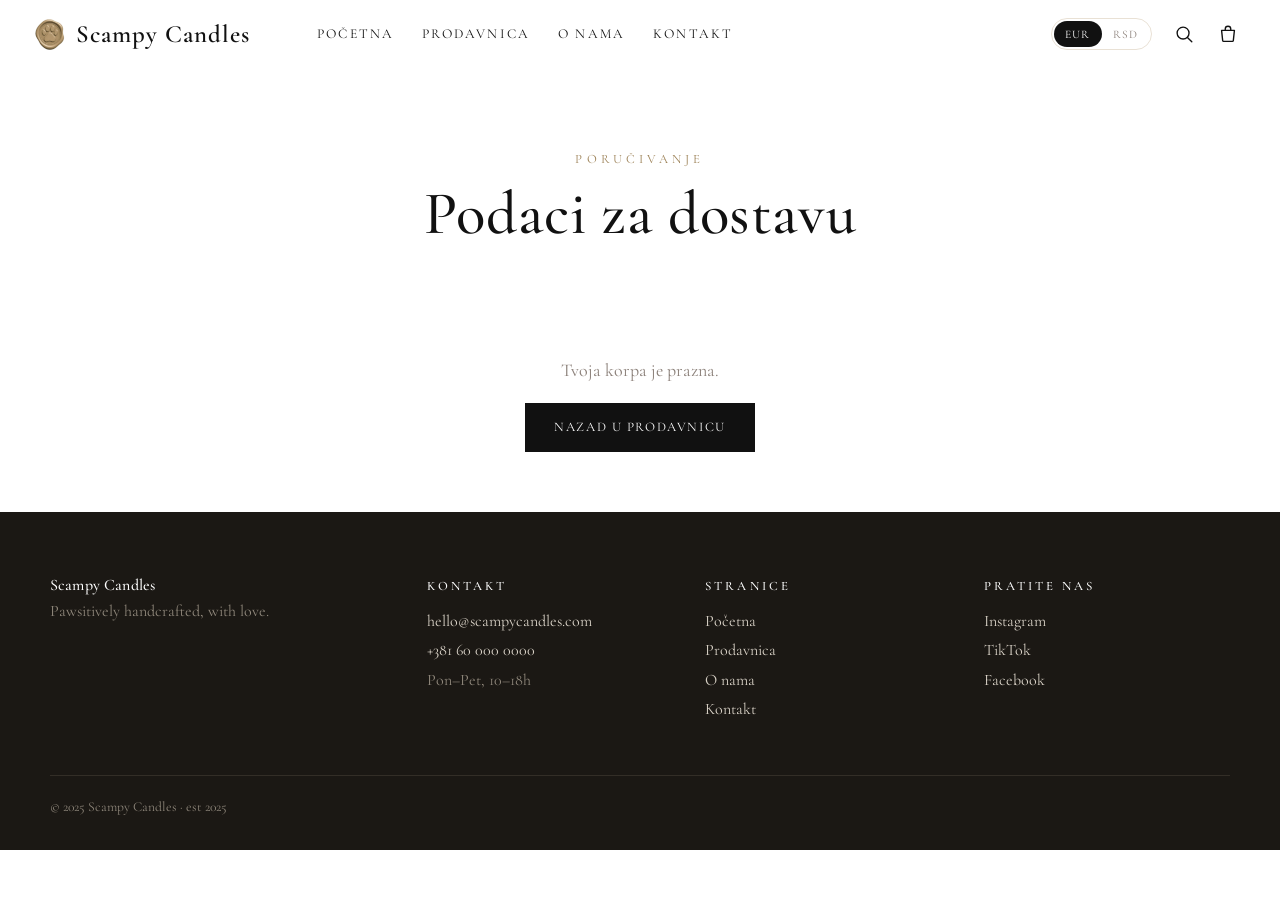
==== checkout.html @ 0db14bbe "fix: make the final price on checkout prominent ai-assisted: yes ai-tool: codex ai-scope: implementa" ====
<!doctype html>
<html lang="sr">
<head>
  <meta charset="utf-8">
  <meta name="viewport" content="width=device-width, initial-scale=1">
  <link rel="icon" href="assets/seal.png">
  <title>Plaćanje · Scampy Candles</title>
  <meta name="robots" content="noindex">
  <link rel="preconnect" href="https://fonts.googleapis.com">
  <link rel="preconnect" href="https://fonts.gstatic.com" crossorigin>
  <link href="https://fonts.googleapis.com/css2?family=Cormorant+Garamond:ital,wght@0,400;0,500;0,600;1,400&display=swap" rel="stylesheet">
  <link rel="stylesheet" href="style.css">
</head>
<body data-page="checkout">
  <header class="header" id="site-header"></header>

  <main>
    <section class="page-head">
      <p class="eyebrow">Poručivanje</p>
      <h1 class="page-head__title">Podaci za dostavu</h1>
    </section>

    <section class="notfound" id="checkout-empty" hidden>
      <p>Tvoja korpa je prazna.</p>
      <a class="btn btn--solid" href="prodavnica.html">Nazad u prodavnicu</a>
    </section>

    <section class="checkout" id="checkout-wrap">
      <form class="form" id="checkout-form" novalidate>
        <fieldset>
          <legend>Kontakt</legend>
          <div class="row">
            <div class="field"><label for="f-first">Ime</label><input id="f-first" name="firstName" required autocomplete="given-name"></div>
            <div class="field"><label for="f-last">Prezime</label><input id="f-last" name="lastName" required autocomplete="family-name"></div>
          </div>
          <div class="row">
            <div class="field"><label for="f-email">Email</label><input id="f-email" name="email" type="email" required autocomplete="email"></div>
            <div class="field"><label for="f-phone">Telefon</label><input id="f-phone" name="phone" type="tel" required pattern="[0-9 +\(\)\/\-]{6,}" title="Unesi broj telefona, npr. 060 123 4567" autocomplete="tel"></div>
          </div>
        </fieldset>

        <fieldset>
          <legend>Adresa dostave</legend>
          <div class="field"><label for="f-address">Ulica i broj</label><input id="f-address" name="address" required autocomplete="street-address"></div>
          <div class="row">
            <div class="field"><label for="f-zip">Poštanski broj</label><input id="f-zip" name="zip" required inputmode="numeric" pattern="[0-9]{5}" title="Poštanski broj ima 5 cifara" autocomplete="postal-code"></div>
            <div class="field"><label for="f-city">Grad</label><input id="f-city" name="city" required autocomplete="address-level2"></div>
          </div>
          <p class="muted hint">Za sada dostavljamo samo na teritoriji Srbije.</p>
          <div class="field"><label for="f-note">Napomena (nije obavezno)</label><textarea id="f-note" name="note" rows="3"></textarea></div>
        </fieldset>

        <fieldset>
          <legend>Način plaćanja</legend>
          <label class="pay">
            <input type="radio" name="payment" value="pouzecem" checked>
            <span>
              <strong>Plaćanje pouzećem</strong>
              <small>Plaćaš kuriru gotovinom prilikom preuzimanja paketa.</small>
            </span>
          </label>
        </fieldset>

        <button class="btn btn--solid btn--block btn--lg" type="submit">Potvrdi porudžbinu</button>
        <p class="muted hint center">Klikom na dugme potvrđuješ porudžbinu. Ništa ne plaćaš unapred.</p>
      </form>

      <aside class="summary" aria-label="Pregled porudžbine">
        <h2>Tvoja porudžbina</h2>
        <div id="sum-items"></div>
        <dl class="totals">
          <div class="totals__grand"><dt>Ukupno</dt><dd id="sum-sub"></dd></div>
        </dl>
        <p class="muted hint">Plaćaš pri preuzimanju. <strong>Dostavu snosi kupac.</strong></p>
      </aside>
    </section>
  </main>

  <footer class="footer" id="site-footer"></footer>
  <script src="site.js"></script>
  <script src="pages.js"></script>
</body>
</html>
---- style.css ----
:root {
  --bg: #ffffff;
  --ink: #111111;
  --muted: #8a7f78;
  --gold: #c2a67b;
  --ease: cubic-bezier(.22, .61, .36, 1);
}

* { box-sizing: border-box; margin: 0; padding: 0; }

html { height: 100%; }
body { min-height: 100%; }

body {
  background: var(--bg);
  color: var(--ink);
  font-family: "Cormorant Garamond", Georgia, serif;
}

body.is-loading { overflow: hidden; }

/* ---------- Loader ---------- */

#loader {
  position: fixed;
  inset: 0;
  z-index: 100;
  display: flex;
  flex-direction: column;
  align-items: center;
  justify-content: center;
  background: var(--bg);
  transition: opacity .9s var(--ease), visibility .9s;
}

#loader.is-done {
  opacity: 0;
  visibility: hidden;
}

.loader__inner {
  display: flex;
  flex-direction: column;
  align-items: center;
  padding: 0 24px;
  text-align: center;
}

.loader__seal {
  width: clamp(110px, 22vw, 190px);
  height: auto;
  opacity: 0;
  transform: scale(.7) rotate(-8deg);
  animation:
    seal-in 1.2s var(--ease) .1s forwards,
    seal-breathe 2.6s ease-in-out 1.3s infinite;
  filter: drop-shadow(0 10px 18px rgba(150, 120, 70, .25));
}

.loader__title {
  margin-top: clamp(20px, 5vh, 48px);
  font-family: var(--display);
  font-weight: 400;
  font-size: clamp(2.6rem, 9vw, 5.5rem);
  line-height: 1.15;
  letter-spacing: .02em;
}

.word { display: inline-block; white-space: nowrap; }
.word + .word { margin-left: .3em; }

.word .ch {
  display: inline-block;
  opacity: 0;
  transform: translateY(14px);
  filter: blur(6px);
  animation: char-in .8s var(--ease) forwards;
}

.loader__tagline {
  margin-top: 14px;
  font-size: clamp(.7rem, 2.2vw, 1rem);
  letter-spacing: .38em;
  color: var(--muted);
  opacity: 0;
  animation: fade-up 1s var(--ease) 1.8s forwards;
}

.loader__bar {
  margin-top: clamp(28px, 6vh, 56px);
  width: clamp(120px, 28vw, 220px);
  height: 1px;
  background: rgba(194, 166, 123, .3);
  overflow: hidden;
  opacity: 0;
  animation: fade-up 1s var(--ease) 2.1s forwards;
}

.loader__bar span {
  display: block;
  height: 100%;
  width: 100%;
  background: var(--gold);
  transform: scaleX(0);
  transform-origin: left;
  transition: transform .5s var(--ease);
}

.loader__est {
  position: absolute;
  bottom: clamp(24px, 6vh, 56px);
  font-style: italic;
  font-size: 1.1rem;
  letter-spacing: .08em;
  opacity: 0;
  animation: fade-up 1s var(--ease) 2.3s forwards;
}

/* ---------- Base ---------- */

:root {
  --cream: #faf6f0;
  --line: #e9e1d5;
  --gold-deep: #9c8156;
  --display: "Cormorant Garamond", Georgia, serif;
  --maxw: 1180px;
  --header-h: 68px;
}

html { scroll-behavior: smooth; scroll-padding-top: calc(var(--header-h) + 8px); }
body { font-size: 1.125rem; line-height: 1.6; -webkit-font-smoothing: antialiased; }
body.no-scroll { overflow: hidden; }
a { color: inherit; text-decoration: none; }
img { display: block; max-width: 100%; }
button { font: inherit; color: inherit; cursor: pointer; background: none; border: 0; }
.muted { color: var(--muted); }

.eyebrow {
  font-size: .8rem;
  letter-spacing: .32em;
  text-transform: uppercase;
  color: var(--gold-deep);
  margin-bottom: 12px;
}

.btn {
  display: inline-flex;
  align-items: center;
  justify-content: center;
  padding: 13px 28px;
  border: 1px solid var(--ink);
  letter-spacing: .12em;
  text-transform: uppercase;
  font-size: .82rem;
  transition: background .25s, color .25s, border-color .25s;
}
.btn--solid { background: var(--ink); color: #fff; }
.btn--solid:hover { background: var(--gold-deep); border-color: var(--gold-deep); }
.btn--ghost:hover { background: var(--ink); color: #fff; }
.btn--small { padding: 8px 16px; font-size: .72rem; }
.btn--small:hover { background: var(--ink); color: #fff; }
.btn--block { width: 100%; }
.btn:disabled { opacity: .4; cursor: not-allowed; }

.icon-btn {
  position: relative;
  display: grid;
  place-items: center;
  width: 40px;
  height: 40px;
  border-radius: 50%;
  transition: background .2s;
}
.icon-btn:hover { background: var(--cream); }

:focus-visible { outline: 2px solid var(--gold-deep); outline-offset: 2px; }

/* ---------- Header ---------- */

.header {
  position: sticky;
  top: 0;
  z-index: 50;
  background: rgba(255, 255, 255, .88);
  backdrop-filter: saturate(1.4) blur(12px);
  -webkit-backdrop-filter: saturate(1.4) blur(12px);
  border-bottom: 1px solid transparent;
  transition: border-color .25s, box-shadow .25s;
}
.header.is-scrolled { border-color: var(--line); box-shadow: 0 4px 20px rgba(60, 40, 10, .05); }

.header__bar {
  height: var(--header-h);
  padding: 0 clamp(16px, 2.5vw, 32px);
  display: grid;
  grid-template-columns: auto 1fr auto;
  align-items: center;
  gap: 16px;
}

.brand { display: flex; align-items: center; gap: 10px; grid-column: 1; grid-row: 1; }
.brand span { font-family: var(--display); font-size: 1.55rem; font-weight: 600; letter-spacing: .04em; line-height: 1; white-space: nowrap; }

.nav { grid-column: 2; grid-row: 1; display: flex; gap: 28px; margin-left: clamp(20px, 4vw, 56px); }
.nav a {
  position: relative;
  font-size: .85rem;
  letter-spacing: .16em;
  text-transform: uppercase;
  padding: 6px 0;
}
.nav a::after {
  content: "";
  position: absolute; left: 0; right: 100%; bottom: 0;
  height: 1px; background: var(--gold-deep);
  transition: right .3s var(--ease);
}
.nav a:hover::after, .nav a.is-active::after { right: 0; }

.header__actions { grid-column: 3; grid-row: 1; justify-self: end; display: flex; align-items: center; gap: 4px; }

.currency {
  display: inline-flex;
  border: 1px solid var(--line);
  border-radius: 999px;
  padding: 2px;
  margin-right: 8px;
}
.currency button {
  padding: 4px 11px;
  border-radius: 999px;
  font-size: .72rem;
  letter-spacing: .1em;
  color: var(--muted);
  transition: background .2s, color .2s;
}
.currency button.is-active { background: var(--ink); color: #fff; }

.cart-count {
  position: absolute;
  top: 2px; right: 0;
  min-width: 18px; height: 18px;
  padding: 0 5px;
  border-radius: 9px;
  background: var(--gold-deep);
  color: #fff;
  font-size: .7rem;
  line-height: 18px;
  text-align: center;
}
.cart-btn.bump { animation: bump .4s var(--ease); }
@keyframes bump { 40% { transform: scale(1.18); } }

.menu-btn { display: none; }

.search { border-top: 1px solid var(--line); background: #fff; }
.search[hidden] { display: none; }
.search input {
  display: block;
  width: 100%;
  max-width: var(--maxw);
  margin: 0 auto;
  padding: 16px 24px;
  border: 0;
  outline: 0;
  font: inherit;
  font-style: italic;
  background: transparent;
}

/* ---------- Hero ---------- */

.hero {
  max-width: var(--maxw);
  margin: 0 auto;
  padding: clamp(48px, 9vw, 110px) 24px clamp(48px, 8vw, 90px);
  display: grid;
  grid-template-columns: 1.1fr .9fr;
  align-items: center;
  gap: 40px;
}
.hero__title {
  font-family: var(--display);
  font-weight: 400;
  font-size: clamp(3.2rem, 8.5vw, 6.8rem);
  line-height: 1.02;
  margin-bottom: 22px;
}
.hero__title em { font-style: italic; color: var(--gold-deep); }
.hero__lead { max-width: 30em; color: #4b443d; margin-bottom: 32px; }
.hero__cta { display: flex; flex-wrap: wrap; gap: 14px; }

.hero__art { position: relative; display: grid; place-items: center; aspect-ratio: 1; }
.hero__glow {
  position: absolute; inset: 6%;
  border-radius: 50%;
  background: radial-gradient(circle at 50% 45%, #f6ead3 0%, #faf6f0 55%, transparent 72%);
}
.hero__seal {
  position: relative;
  width: 58%;
  filter: drop-shadow(0 22px 30px rgba(150, 120, 70, .28));
  animation: float 6s ease-in-out infinite;
}
.hero__est {
  position: absolute; bottom: 8%;
  font-style: italic; letter-spacing: .1em; color: var(--muted);
}
@keyframes float { 50% { transform: translateY(-10px) rotate(2deg); } }

/* ---------- Features ---------- */

.features {
  background: var(--cream);
  border-block: 1px solid var(--line);
  display: grid;
  grid-template-columns: repeat(4, 1fr);
  max-width: none;
}
.features > div {
  padding: 28px 20px;
  text-align: center;
  display: flex; flex-direction: column; gap: 2px;
}
.features strong { font-weight: 600; letter-spacing: .06em; }
.features span { color: var(--muted); font-size: .98rem; }

/* ---------- Sections ---------- */

.section { max-width: var(--maxw); margin: 0 auto; padding: clamp(56px, 8vw, 100px) 24px; }
.section--tint { max-width: none; background: var(--cream); }
.section--tint > * { max-width: var(--maxw); margin-inline: auto; }
.section__head { text-align: center; margin-bottom: 32px; }
.section__title {
  font-family: var(--display);
  font-weight: 400;
  font-size: clamp(2.3rem, 5vw, 3.4rem);
  line-height: 1.15;
}

/* ---------- Shop ---------- */

.filters { display: flex; flex-wrap: wrap; justify-content: center; gap: 10px; margin-bottom: 36px; }
.chip {
  padding: 7px 18px;
  border: 1px solid var(--line);
  border-radius: 999px;
  font-size: .85rem;
  letter-spacing: .08em;
  transition: all .2s;
}
.chip:hover { border-color: var(--gold-deep); }
.chip.is-active { background: var(--ink); border-color: var(--ink); color: #fff; }

.grid { display: grid; grid-template-columns: repeat(3, 1fr); gap: 28px; }
.empty { text-align: center; color: var(--muted); font-style: italic; }

.card { display: flex; flex-direction: column; }
.card__media {
  position: relative;
  aspect-ratio: 1;
  display: grid; place-items: center;
  background: color-mix(in srgb, var(--tone) 28%, #fff);
  overflow: hidden;
}
.card__media svg { width: 56%; transition: transform .5s var(--ease); }
.card:hover .card__media svg { transform: scale(1.07) translateY(-4px); }
.card__tag {
  position: absolute; top: 14px; left: 14px;
  background: #fff; padding: 3px 12px;
  font-size: .68rem; letter-spacing: .16em; text-transform: uppercase;
}
.card__body { padding: 16px 2px 0; }
.card__family { font-size: .78rem; letter-spacing: .14em; text-transform: uppercase; color: var(--muted); }
.card__name { font-size: 1.35rem; font-weight: 500; line-height: 1.25; margin: 2px 0 10px; }
.card__row { display: flex; align-items: center; justify-content: space-between; gap: 12px; }
.card__price { font-size: 1.15rem; font-weight: 600; }

/* ---------- Story ---------- */

.story {
  max-width: var(--maxw);
  margin: 0 auto;
  padding: clamp(56px, 8vw, 100px) 24px;
  display: grid;
  grid-template-columns: .9fr 1.1fr;
  gap: clamp(32px, 6vw, 80px);
  align-items: center;
}
.story__art {
  aspect-ratio: 1;
  display: grid; place-items: center;
  background: linear-gradient(145deg, #f3e7d0, #e7d3ad);
  border-radius: 50% 50% 8px 8px / 38% 38% 8px 8px;
}
.paw { width: 42%; color: rgba(255, 255, 255, .85); }
.story__text p { margin-top: 16px; color: #4b443d; }
.stats { display: flex; gap: 36px; list-style: none; margin-top: 32px; }
.stats strong { display: block; font-size: 2rem; font-weight: 500; line-height: 1.1; color: var(--gold-deep); }
.stats span { font-size: .85rem; letter-spacing: .1em; text-transform: uppercase; color: var(--muted); }

/* ---------- Quotes ---------- */

.quotes { display: grid; grid-template-columns: repeat(3, 1fr); gap: 28px; }
.quotes blockquote { background: #fff; border: 1px solid var(--line); padding: 28px; }
.quotes p { font-size: 1.2rem; font-style: italic; line-height: 1.5; }
.quotes cite { display: block; margin-top: 16px; font-style: normal; font-size: .8rem; letter-spacing: .14em; text-transform: uppercase; color: var(--gold-deep); }

/* ---------- Newsletter ---------- */

.newsletter { text-align: center; padding: clamp(56px, 8vw, 100px) 24px; }
.newsletter p { color: var(--muted); margin-top: 6px; }
.newsletter__form { display: flex; justify-content: center; gap: 10px; margin-top: 26px; flex-wrap: wrap; }
.newsletter__form input {
  width: min(360px, 100%);
  padding: 13px 18px;
  border: 1px solid var(--line);
  font: inherit;
  outline: 0;
}
.newsletter__form input:focus { border-color: var(--gold-deep); }
.newsletter__form[hidden], .newsletter__ok[hidden] { display: none; }
.newsletter__ok { color: var(--gold-deep) !important; font-size: 1.2rem; margin-top: 24px; }

/* ---------- Footer ---------- */

.footer { background: #1b1814; color: #d9d2c7; padding: 64px 24px 28px; }
.footer__grid { max-width: var(--maxw); margin: 0 auto; display: grid; grid-template-columns: 1.4fr 1fr 1fr 1fr; gap: 32px; }
.footer__brand { font-family: var(--display); font-size: 2.2rem; color: #fff; line-height: 1.2; }
.footer h3 { font-weight: 500; font-size: .8rem; letter-spacing: .24em; text-transform: uppercase; color: #fff; margin-bottom: 12px; }
.footer p { margin-bottom: 4px; font-size: 1rem; }
.footer a:hover { color: #fff; text-decoration: underline; }
.footer .muted { color: #8f877b; }
.footer__copy { max-width: var(--maxw); margin: 48px auto 0; padding-top: 20px; border-top: 1px solid #332e27; font-size: .85rem !important; color: #8f877b; }

/* ---------- Cart drawer ---------- */

.overlay {
  position: fixed; inset: 0; z-index: 60;
  background: rgba(20, 15, 8, .4);
  opacity: 0; transition: opacity .3s;
}
.overlay.is-on { opacity: 1; }
.overlay[hidden] { display: none; }

.drawer {
  position: fixed; top: 0; right: 0; bottom: 0; z-index: 70;
  width: min(420px, 100%);
  background: #fff;
  display: flex; flex-direction: column;
  transform: translateX(100%);
  visibility: hidden;
  transition: transform .35s var(--ease), visibility .35s;
}
.drawer.is-open { transform: none; visibility: visible; }
.drawer__head { display: flex; align-items: center; justify-content: space-between; padding: 18px 20px 18px 24px; border-bottom: 1px solid var(--line); }
.drawer__head h2 { font-family: var(--display); font-weight: 400; font-size: 2rem; }
.drawer__items { flex: 1; overflow-y: auto; padding: 8px 24px; }
.drawer__empty { text-align: center; color: var(--muted); margin-top: 80px; }
.drawer__foot { padding: 20px 24px 24px; border-top: 1px solid var(--line); }
.drawer__total { display: flex; justify-content: space-between; font-size: 1.2rem; margin-bottom: 14px; }
.drawer__note { text-align: center; font-size: .82rem; margin-top: 10px; }

.line { display: grid; grid-template-columns: 64px 1fr auto; gap: 14px; padding: 16px 0; border-bottom: 1px solid var(--line); }
.line__thumb { width: 64px; height: 64px; display: grid; place-items: center; background: color-mix(in srgb, var(--tone) 28%, #fff); }
.line__thumb svg { width: 70%; }
.line__info { display: flex; flex-direction: column; line-height: 1.3; }
.line__info .muted { font-size: .9rem; }
.line__sum { font-weight: 600; }
.qty { display: inline-flex; align-items: center; gap: 4px; margin-top: 8px; width: max-content; border: 1px solid var(--line); }
.qty button { width: 28px; height: 28px; font-size: 1.1rem; }
.qty button:hover { background: var(--cream); }
.qty span { min-width: 24px; text-align: center; font-size: .95rem; }

/* ---------- Toast ---------- */

.toast {
  position: fixed; left: 50%; bottom: 24px; z-index: 80;
  transform: translate(-50%, 20px);
  background: var(--ink); color: #fff;
  padding: 11px 22px; font-size: .95rem;
  opacity: 0; pointer-events: none;
  transition: opacity .25s, transform .25s;
}
.toast.is-on { opacity: 1; transform: translate(-50%, 0); }

/* ---------- Responsive ---------- */

@media (max-width: 960px) {
  .grid { grid-template-columns: repeat(2, 1fr); }
  .features { grid-template-columns: repeat(2, 1fr); }
  .quotes { grid-template-columns: 1fr; }
  .footer__grid { grid-template-columns: 1fr 1fr; }
}

@media (max-width: 820px) {
  .menu-btn { display: grid; grid-column: 4; grid-row: 1; margin-right: -8px; }
  .header__bar { grid-template-columns: auto 1fr auto auto; }
  .nav { margin-left: 0; }
  .nav {
    position: absolute; top: var(--header-h); left: 0; right: 0;
    flex-direction: column; gap: 0;
    background: #fff; border-bottom: 1px solid var(--line);
    padding: 8px 24px 16px;
    display: none;
  }
  .nav.is-open { display: flex; }
  .nav a { padding: 12px 0; }
  .nav a::after { display: none; }
  .hero { grid-template-columns: 1fr; text-align: center; }
  .hero__lead { margin-inline: auto; }
  .hero__cta { justify-content: center; }
  .hero__art { max-width: 340px; margin: 0 auto; order: -1; }
  .story { grid-template-columns: 1fr; }
  .story__art { max-width: 320px; margin: 0 auto; }
}

@media (max-width: 560px) {
  .brand span { display: none; }
  .header__bar { padding: 0 16px; }
  .currency { margin-right: 2px; }
  .grid { gap: 16px; }
  .card__row { flex-direction: column; align-items: flex-start; }
  .features { grid-template-columns: 1fr; }
  .stats { gap: 22px; }
}

@media (prefers-reduced-motion: reduce) {
  .hero__seal { animation: none; }
  html { scroll-behavior: auto; }
}

/* ---------- Keyframes ---------- */

@keyframes seal-in {
  to { opacity: 1; transform: scale(1) rotate(0); }
}

@keyframes seal-breathe {
  0%, 100% { transform: scale(1); }
  50%      { transform: scale(1.05); }
}

@keyframes char-in {
  to { opacity: 1; transform: none; filter: none; }
}

@keyframes fade-up {
  from { opacity: 0; transform: translateY(8px); }
  to   { opacity: 1; transform: none; }
}

@media (prefers-reduced-motion: reduce) {
  .loader__seal, .word .ch, .loader__tagline, .loader__bar, .loader__est {
    animation: none;
    opacity: 1;
    transform: none;
    filter: drop-shadow(0 10px 18px rgba(150, 120, 70, .25));
  }
  .word .ch { filter: none; }
}

/* ======================================================
   Multi-page additions
   ====================================================== */

#site-header { min-height: var(--header-h); }
html.seen #loader { display: none; }

.center { text-align: center; }
.link { color: var(--gold-deep); border-bottom: 1px solid currentColor; }
.link:hover { color: var(--ink); }
.section--flush { padding-top: 8px; }
.story--compact { padding-block: clamp(32px, 5vw, 64px); }
.section + .center, .grid + .center { margin-top: 36px; }
.result-count { font-size: .95rem; margin: -14px 0 24px; }
.card__media { color: inherit; }
.card__name a:hover { color: var(--gold-deep); }
.line__info a:hover { color: var(--gold-deep); }

.nav a.is-active::after { right: 0; }

.btn--lg { padding: 17px 28px; font-size: .9rem; }
a.btn.is-disabled { opacity: .4; pointer-events: none; }

/* page heading */
.page-head {
  max-width: 760px;
  margin: 0 auto;
  padding: clamp(40px, 7vw, 80px) 24px clamp(24px, 4vw, 40px);
  text-align: center;
}
.page-head__title {
  font-family: var(--display);
  font-weight: 400;
  font-size: clamp(2.8rem, 7vw, 4.6rem);
  line-height: 1.1;
  margin-bottom: 8px;
}
.page-head p + p { margin-top: 4px; }

.crumbs { max-width: var(--maxw); margin: 0 auto; padding: 22px 24px 0; font-size: .85rem; letter-spacing: .08em; color: var(--muted); }
.crumbs a:hover { color: var(--ink); }
.crumbs span { color: var(--ink); }

/* product page */
.pdp {
  max-width: var(--maxw);
  margin: 0 auto;
  padding: 28px 24px clamp(48px, 7vw, 90px);
  display: grid;
  grid-template-columns: 1fr 1fr;
  gap: clamp(28px, 6vw, 80px);
  align-items: start;
}
.pdp__media {
  position: relative;
  aspect-ratio: 1;
  display: grid; place-items: center;
  background: color-mix(in srgb, var(--tone) 28%, #fff);
}
.pdp__media svg { width: 54%; }
.pdp__name { font-family: var(--display); font-weight: 400; font-size: clamp(2.6rem, 5vw, 3.8rem); line-height: 1.1; }
.pdp__price { font-size: 1.6rem; font-weight: 600; margin: 6px 0 14px; }
.pdp__desc { color: #4b443d; margin-bottom: 22px; }
.notes { border-top: 1px solid var(--line); margin-bottom: 26px; }
.notes > div { display: flex; justify-content: space-between; gap: 16px; padding: 10px 0; border-bottom: 1px solid var(--line); }
.notes dt { color: var(--muted); font-size: .85rem; letter-spacing: .12em; text-transform: uppercase; align-self: center; }
.notes dd { text-align: right; }
.pdp__buy { display: flex; gap: 14px; flex-wrap: wrap; align-items: stretch; }
.qty--lg { margin-top: 0; }
.qty--lg button { width: 44px; height: 100%; min-height: 44px; font-size: 1.2rem; }
.qty--lg span { min-width: 36px; font-size: 1.05rem; }
.pdp__ship { margin-top: 16px; font-size: .95rem; }

.notfound { text-align: center; padding: 60px 24px; display: flex; flex-direction: column; align-items: center; gap: 18px; color: var(--muted); }
.notfound[hidden] { display: none; }

/* about */
.values { display: grid; grid-template-columns: repeat(3, 1fr); gap: 28px; }
.values h3 { font-size: 1.4rem; font-weight: 500; margin-bottom: 6px; }
.values p { color: #4b443d; }

/* forms */
.form { display: flex; flex-direction: column; gap: 18px; }
.form fieldset { border: 0; display: flex; flex-direction: column; gap: 16px; }
.form legend { font-family: var(--display); font-size: 2rem; margin-bottom: 8px; padding: 0; }
.row { display: grid; grid-template-columns: 1fr 1fr; gap: 16px; }
.field { display: flex; flex-direction: column; gap: 6px; }
.field label { font-size: .8rem; letter-spacing: .14em; text-transform: uppercase; color: var(--muted); }
.field input, .field textarea {
  width: 100%;
  padding: 13px 14px;
  border: 1px solid var(--line);
  background: #fff;
  font: inherit;
  outline: 0;
  border-radius: 0;
  transition: border-color .2s;
}
.field input:focus, .field textarea:focus { border-color: var(--gold-deep); }
.field input:user-invalid, .field textarea:user-invalid { border-color: #c0392b; }
.hint { font-size: .9rem; }

.pay {
  display: flex; gap: 14px; align-items: flex-start;
  padding: 16px 18px;
  border: 1px solid var(--gold-deep);
  background: var(--cream);
  cursor: pointer;
}
.pay input { margin-top: 6px; accent-color: var(--gold-deep); }
.pay strong { display: block; font-weight: 600; }
.pay small { color: var(--muted); font-size: .95rem; }

/* contact */
.contact {
  max-width: 980px; margin: 0 auto;
  padding: 16px 24px clamp(56px, 8vw, 100px);
  display: grid; grid-template-columns: .8fr 1.2fr; gap: clamp(28px, 6vw, 72px);
}
.contact__info h2 { font-family: var(--display); font-weight: 400; font-size: 2.2rem; margin-bottom: 12px; }
.contact__info p { margin-bottom: 14px; }
.contact__info a { color: var(--gold-deep); }
.contact__info a:hover { text-decoration: underline; }

/* checkout */
.checkout {
  max-width: 1040px; margin: 0 auto;
  padding: 8px 24px clamp(56px, 8vw, 100px);
  display: grid; grid-template-columns: 1.2fr .8fr; gap: clamp(28px, 5vw, 64px);
  align-items: start;
}
.checkout[hidden] { display: none; }
.summary { background: var(--cream); border: 1px solid var(--line); padding: 24px; }
.checkout .summary { position: sticky; top: calc(var(--header-h) + 20px); }
.summary h2 { font-family: var(--display); font-weight: 400; font-size: 2rem; margin-bottom: 8px; }
.sum-line { display: grid; grid-template-columns: 56px 1fr auto; gap: 14px; align-items: center; padding: 12px 0; border-bottom: 1px solid var(--line); line-height: 1.3; }
.sum-line--plain { grid-template-columns: 1fr auto; }
.sum-line .line__thumb { position: relative; width: 56px; height: 56px; }
.sum-qty {
  position: absolute; top: -7px; right: -7px;
  min-width: 20px; height: 20px; padding: 0 5px;
  border-radius: 10px; background: var(--ink); color: #fff;
  font-size: .72rem; line-height: 20px; text-align: center;
}
.totals { margin-top: 12px; }
.totals > div { display: flex; justify-content: space-between; padding: 5px 0; }
.totals dt { color: var(--muted); }
.totals__grand { border-top: 1px solid var(--line); margin-top: 8px; padding-top: 12px !important; font-size: 1.3rem; }
.totals__grand dt { color: var(--ink); }
.totals__grand dd { font-weight: 600; }
.summary .hint { margin-top: 10px; }

/* thanks */
.thanks__seal { margin: 0 auto 10px; filter: drop-shadow(0 8px 14px rgba(150, 120, 70, .3)); }
.thanks { max-width: 920px; margin: 0 auto; padding: 8px 24px clamp(56px, 8vw, 100px); display: grid; grid-template-columns: 1.2fr .8fr; gap: 28px; align-items: start; }
.thanks__cta { margin-top: 22px; }

@media (max-width: 820px) {
  .pdp, .contact, .checkout, .thanks, .values { grid-template-columns: 1fr; }
  .checkout .summary { position: static; order: -1; }
  .row { grid-template-columns: 1fr; }
}

/* ---------- Printed display type ---------- */
.hero__title, .section__title, .page-head__title, .pdp__name, .loader__title,
.footer__brand, .drawer__head h2, .summary h2, .contact__info h2, .form legend {
  font-weight: 500;
  letter-spacing: .01em;
}
.hero__title { font-size: clamp(2.9rem, 7vw, 5.6rem); line-height: 1.05; }
.loader__title { font-size: clamp(2.4rem, 8vw, 4.6rem); letter-spacing: .05em; }
.page-head__title { font-size: clamp(2.4rem, 6vw, 3.8rem); }
.pdp__name { font-size: clamp(2.2rem, 4.5vw, 3.2rem); }
.section__title { font-size: clamp(2rem, 4.5vw, 2.8rem); }
.footer__brand { font-size: 1.8rem; }
.form legend { font-size: 1.6rem; }
.summary h2, .contact__info h2, .drawer__head h2 { font-size: 1.7rem; }

/* ---------- Instagram ---------- */
.insta__grid { display: grid; grid-template-columns: repeat(6, 1fr); gap: 10px; margin-bottom: 32px; }
.insta__tile {
  position: relative;
  aspect-ratio: 1;
  display: grid; place-items: center;
  overflow: hidden;
  background: linear-gradient(145deg, #f3e7d0, #e7d3ad);
  color: rgba(255, 255, 255, .85);
}
.insta__tile:nth-child(even) { background: linear-gradient(145deg, #f1e3e0, #e8cfc9); }
.insta__tile svg { width: 34%; transition: transform .4s var(--ease); }
.insta__tile img { width: 100%; height: 100%; object-fit: cover; transition: transform .5s var(--ease); }
.insta__tile:hover svg, .insta__tile:hover img { transform: scale(1.08); }
@media (max-width: 820px) { .insta__grid { grid-template-columns: repeat(3, 1fr); } }

/* ---------- Gift candles: options, tiers, quantity input ---------- */

.card__price { display: flex; flex-direction: column; line-height: 1.2; }
.card__bulk { font-size: .8rem; font-weight: 400; color: var(--gold-deep); letter-spacing: .02em; }

.qty input {
  width: 52px; height: 28px;
  border: 0; border-inline: 1px solid var(--line);
  text-align: center; font: inherit; font-size: .95rem;
  background: transparent; outline: 0;
  -moz-appearance: textfield; appearance: textfield;
}
.qty input::-webkit-outer-spin-button, .qty input::-webkit-inner-spin-button { -webkit-appearance: none; margin: 0; }
.qty input:focus { background: var(--cream); }
.qty--lg input { width: 72px; height: 44px; font-size: 1.1rem; }

.line__opts { font-size: .88rem; color: #4b443d; line-height: 1.35; margin: 2px 0; }
.line__remove { align-self: flex-start; margin-top: 6px; font-size: .82rem; color: var(--muted); text-decoration: underline; }
.line__remove:hover { color: var(--ink); }

.pdp__price small { font-size: 1rem; font-weight: 400; color: var(--muted); }
.tiers { display: grid; grid-template-columns: 1fr 1fr; gap: 10px; margin-bottom: 8px; }
.tiers > div {
  display: flex; flex-direction: column; gap: 2px;
  padding: 10px 14px;
  border: 1px solid var(--line);
  color: var(--muted);
}
.tiers > div.is-on { border-color: var(--gold-deep); background: var(--cream); color: var(--ink); }
.tiers span { font-size: .8rem; letter-spacing: .12em; text-transform: uppercase; }
.tiers strong { font-size: 1.2rem; font-weight: 600; }
.pdp__hint { font-size: .98rem; color: var(--gold-deep); margin-bottom: 4px; }
.pdp__total { margin-bottom: 18px; }

.opt { border: 0; margin: 0 0 20px; padding: 0; min-width: 0; }
.opt legend { font-size: .8rem; letter-spacing: .14em; text-transform: uppercase; color: var(--muted); margin-bottom: 10px; padding: 0; }
.opt__val { color: var(--ink); letter-spacing: .04em; text-transform: none; font-size: 1rem; margin-left: 6px; }
.opt__chips { display: flex; flex-wrap: wrap; gap: 8px; }
.opt__text {
  width: 100%; padding: 12px 14px;
  border: 1px solid var(--line); font: inherit; outline: 0; border-radius: 0; background: #fff;
}
.opt__text:focus { border-color: var(--gold-deep); }
.opt__count { display: block; text-align: right; font-size: .8rem; color: var(--muted); margin-top: 4px; }
.opt.has-error legend { color: #c0392b; }
.opt__err { color: #c0392b; font-size: .92rem; margin-top: 8px; }

.swatch {
  width: 34px; height: 34px; border-radius: 50%;
  background: var(--sw);
  border: 1px solid rgba(0, 0, 0, .18);
  box-shadow: 0 0 0 0 var(--gold-deep);
  transition: box-shadow .15s, transform .15s;
}
.swatch:hover { transform: scale(1.08); }
.swatch.is-active { box-shadow: 0 0 0 2px #fff, 0 0 0 4px var(--ink); }

.quick { display: flex; flex-wrap: wrap; gap: 8px; margin-top: 12px; }
.quick .chip { padding: 5px 14px; font-size: .8rem; }
.pdp__buy { margin-bottom: 0; }

/* ---------- Product page v2: lighter, with gallery ---------- */

.pdp { align-items: start; }
.pdp__gallery { position: sticky; top: calc(var(--header-h) + 20px); }
.pdp__media img, .card__media img { width: 100%; height: 100%; object-fit: cover; }
.pdp__thumbs { display: flex; gap: 10px; margin-top: 10px; }
.pdp__thumbs:empty { display: none; }
.thumb {
  width: 76px; aspect-ratio: 1;
  display: grid; place-items: center;
  background: color-mix(in srgb, var(--tone) 28%, #fff);
  border: 1px solid transparent;
  overflow: hidden;
  transition: border-color .2s;
}
.thumb svg { width: 82%; }
.thumb img { width: 100%; height: 100%; object-fit: cover; }
.thumb:hover { border-color: var(--line); }
.thumb.is-active { border-color: var(--ink); }

.pdp__name { font-size: clamp(2rem, 4vw, 2.8rem); margin-bottom: 4px; }
.pdp__price { font-size: 1.7rem; margin: 0; }
.pdp__tier { font-size: .95rem; color: var(--muted); margin: 2px 0 22px; }
.pdp__tier.is-on { color: var(--gold-deep); }
.linkbtn { color: var(--gold-deep); text-decoration: underline; font-size: inherit; }
.linkbtn:hover { color: var(--ink); }

.opt { margin: 0 0 18px; }
.opt--inline { margin-bottom: 18px; }
.opt__label { font-size: .78rem; letter-spacing: .14em; text-transform: uppercase; color: var(--muted); margin-bottom: 8px; }
.opt__val { color: var(--ink); text-transform: none; letter-spacing: .02em; font-size: .98rem; }
.opt.has-error .opt__label, .opt__err { color: #c0392b; }
.opt__err { text-transform: none; letter-spacing: 0; font-size: .95rem; }

.seg { display: grid; grid-auto-flow: column; grid-auto-columns: 1fr; border: 1px solid var(--line); }
.seg button { padding: 11px 8px; font-size: .98rem; transition: background .2s, color .2s; }
.seg button + button { border-left: 1px solid var(--line); }
.seg button:hover:not(.is-active) { background: var(--cream); }
.seg button.is-active { background: var(--ink); color: #fff; }

.opt__select {
  width: 100%; padding: 12px 14px;
  border: 1px solid var(--line); background: #fff;
  font: inherit; border-radius: 0; outline: 0;
}
.opt__select:focus { border-color: var(--gold-deep); }

.swatch { width: 30px; height: 30px; }

.pdp__buy { margin-top: 8px; }
.pdp__buy .btn { flex: 1; min-width: 0; padding-inline: 16px; }

@media (max-width: 820px) {
  .pdp__gallery { position: static; }
  .pdp__thumbs { justify-content: center; }
  /* Buy bar stays visible while choosing options */
  .pdp__buy {
    position: sticky; bottom: 0; z-index: 5;
    margin: 0 -24px; padding: 12px 24px;
    background: rgba(255, 255, 255, .96);
    border-top: 1px solid var(--line);
  }
  .opt__chips { gap: 10px; }
  .swatch { width: 34px; height: 34px; }
}

@media (max-width: 820px) {
  .pdp__buy { gap: 10px; }
  .pdp__buy .btn { white-space: nowrap; letter-spacing: .06em; font-size: .78rem; padding-inline: 10px; }
  .qty--lg button { width: 38px; }
  .qty--lg input { width: 48px; }
}

@media (max-width: 480px) { .seg button { font-size: .88rem; padding: 10px 4px; line-height: 1.2; } }

/* ---------- Product gallery: bento tiles ---------- */

.bento { display: grid; gap: 8px; }
.tile {
  position: relative;
  display: grid; place-items: center;
  overflow: hidden;
  background: color-mix(in srgb, var(--tone) 28%, #fff);
  outline: 2px solid transparent; outline-offset: -2px;
  transition: outline-color .2s;
}
.tile svg { width: 68%; transition: transform .5s var(--ease); }
.tile img { width: 100%; height: 100%; object-fit: cover; transition: transform .6s var(--ease); }
.tile:hover svg { transform: scale(1.06); }
.tile:hover img { transform: scale(1.04); }
.tile.is-active { outline-color: var(--ink); }
.tile__cap {
  position: absolute; left: 10px; bottom: 10px;
  background: rgba(255, 255, 255, .92);
  padding: 3px 11px;
  font-size: .68rem; letter-spacing: .14em; text-transform: uppercase;
}
.tile__check {
  position: absolute; top: 10px; right: 10px;
  width: 24px; height: 24px; border-radius: 50%;
  background: var(--ink); color: #fff;
  font-size: .8rem; line-height: 24px; text-align: center;
}

/* 1 photo: a single square */
.bento--1 .tile { aspect-ratio: 1; }
/* 2: side by side */
.bento--2 { grid-template-columns: 1fr 1fr; }
.bento--2 .tile { aspect-ratio: 3 / 4; }
/* 3: one tall tile + two stacked */
.bento--3 { grid-template-columns: 1.35fr 1fr; grid-template-rows: 1fr 1fr; aspect-ratio: 1 / 1.02; }
.bento--3 .tile:first-child { grid-row: 1 / 3; }
.bento--3 .tile svg { width: 74%; }
.bento--3 .tile:first-child svg { width: 62%; }
/* Lightbox (real photos) */
.lightbox {
  position: fixed; inset: 0; z-index: 90;
  display: flex; align-items: center; justify-content: center;
  background: rgba(15, 11, 6, .9);
}
.lightbox[hidden] { display: none; }
.lightbox img { max-width: min(92vw, 1000px); max-height: 88vh; object-fit: contain; }
.lightbox button { position: absolute; color: #fff; font-size: 2.4rem; line-height: 1; padding: 12px 18px; opacity: .8; }
.lightbox button:hover { opacity: 1; }
.lightbox__close { top: 8px; right: 8px; }
.lightbox__nav--prev { left: 4px; }
.lightbox__nav--next { right: 4px; }
.tile__cap { max-width: calc(100% - 20px); line-height: 1.3; }

.lightbox__stage { display: grid; place-items: center; background: color-mix(in srgb, var(--tone, #eee) 28%, #fff); }
.lightbox__stage svg { width: min(86vw, 620px); height: auto; padding: 8%; }
.lightbox__stage img { max-width: 92vw; max-height: 88vh; width: auto; height: auto; object-fit: contain; }

/* ---------- Gallery mosaic (4–6 pictures) ---------- */

.bento--4, .bento--5, .bento--6 {
  grid-template-columns: 1fr 1fr .8fr;
  grid-template-rows: 1.2fr .95fr .85fr;
  aspect-ratio: 2.8 / 3;
}
/* hero spans 2×2; the rest fill around it */
.bento--4 .tile:nth-child(1), .bento--5 .tile:nth-child(1), .bento--6 .tile:nth-child(1) { grid-column: 1 / 3; grid-row: 1 / 3; }
.bento--4 .tile:nth-child(2), .bento--5 .tile:nth-child(2), .bento--6 .tile:nth-child(2) { grid-column: 3; grid-row: 1; }
.bento--4 .tile:nth-child(3), .bento--5 .tile:nth-child(3), .bento--6 .tile:nth-child(3) { grid-column: 3; grid-row: 2; }
.bento--4 .tile:nth-child(4) { grid-column: 1 / 4; grid-row: 3; }
.bento--5 .tile:nth-child(4) { grid-column: 1; grid-row: 3; }
.bento--5 .tile:nth-child(5) { grid-column: 2 / 4; grid-row: 3; }
.bento--6 .tile:nth-child(4) { grid-column: 1; grid-row: 3; }
.bento--6 .tile:nth-child(5) { grid-column: 2; grid-row: 3; }
.bento--6 .tile:nth-child(6) { grid-column: 3; grid-row: 3; }

.bento--4 .tile svg, .bento--5 .tile svg, .bento--6 .tile svg { width: 78%; }
.bento--4 .tile:first-child svg, .bento--5 .tile:first-child svg, .bento--6 .tile:first-child svg { width: 64%; }

.tile { border-radius: 8px; box-shadow: 0 0 0 0 rgba(60, 40, 10, 0); transition: box-shadow .3s, transform .3s var(--ease); }
.tile:hover { box-shadow: 0 10px 28px rgba(60, 40, 10, .14); transform: translateY(-2px); }

/* staggered entrance, first render only */
.bento--intro .tile { animation: tile-in .7s var(--ease) backwards; animation-delay: calc(var(--i) * 80ms); }
@keyframes tile-in { from { opacity: 0; transform: translateY(18px) scale(.98); } }

.bento__count { display: none; }

@media (min-width: 821px) {
  .pdp { grid-template-columns: 1.25fr 1fr; }
}

/* phones: swipeable strip, one big picture at a time */
@media (max-width: 820px) {
  .bento, .bento--2, .bento--3, .bento--4, .bento--5, .bento--6 {
    display: flex; aspect-ratio: auto;
    overflow-x: auto; scroll-snap-type: x mandatory;
    gap: 8px; margin-inline: -24px; padding-inline: 24px;
    scroll-padding-inline: 24px; scrollbar-width: none;
  }
  .bento::-webkit-scrollbar { display: none; }
  .bento .tile, .bento .tile:nth-child(n) {
    flex: 0 0 84%; aspect-ratio: 1; grid-area: auto;
    scroll-snap-align: start;
  }
  .bento--1 .tile { flex-basis: 100%; }
  .bento .tile svg, .bento .tile:first-child svg { width: 70%; }
  .bento__count {
    display: block; position: absolute; right: 12px; bottom: 12px;
    background: rgba(255, 255, 255, .92); padding: 2px 11px;
    font-size: .8rem; letter-spacing: .1em; border-radius: 999px;
  }
}

@media (prefers-reduced-motion: reduce) { .bento--intro .tile { animation: none; } .tile { transition: none; } }

/* ---------- Real photos ---------- */
.line__thumb img, .sum-line .line__thumb img { width: 100%; height: 100%; object-fit: cover; }
.bento--photos .tile { background: #f4eee6; }
.bento--photos.bento--1 .tile, .bento--photos.bento--2 .tile { aspect-ratio: 4 / 5; }
.bento--photos.bento--3 { aspect-ratio: 4 / 4.6; }
@media (max-width: 820px) {
  .bento--photos .tile, .bento--photos .tile:nth-child(n) { aspect-ratio: 4 / 5; }
  .bento--photos.bento--1 .tile { flex-basis: 100%; }
}

/* ---------- Photos always fill their frame (Safari-safe) ---------- */
.tile img, .card__media img, .line__thumb img, .thumb img {
  position: absolute; inset: 0;
  width: 100%; height: 100%;
  object-fit: cover;
}
.line__thumb { position: relative; }

/* Phones: gallery runs edge to edge, one picture per swipe */
@media (max-width: 820px) {
  .bento, .bento--2, .bento--3, .bento--4, .bento--5, .bento--6 {
    gap: 0; padding-inline: 0; scroll-padding-inline: 0;
  }
  .bento .tile, .bento .tile:nth-child(n), .bento--photos.bento--1 .tile { flex: 0 0 100%; border-radius: 0; }
  .bento__count { right: -12px; }
  .pdp { padding-top: 12px; }
}
.bento__count:empty { display: none !important; }

/* The gallery only sticks on desktop */
@media (max-width: 820px) { .pdp__gallery { position: static; } }

/* ---------- Phone gallery v3: edge to edge, next picture peeks in, counter stays inside the screen ---------- */
html { overflow-x: hidden; overscroll-behavior-x: none; }

@media (max-width: 820px) {
  .pdp__gallery { margin-inline: -24px; }
  .bento, .bento--2, .bento--3, .bento--4, .bento--5, .bento--6 {
    gap: 8px; margin-inline: 0; padding-inline: 0; scroll-padding-inline: 0;
    overscroll-behavior-x: contain;
  }
  .bento .tile, .bento .tile:nth-child(n) { flex: 0 0 88%; border-radius: 0; }
  .bento.bento--1 .tile, .bento.bento--1 .tile:nth-child(n) { flex-basis: 100%; }
  .bento__count { right: 12px; bottom: 12px; z-index: 3; }
}

/* Counter needs a positioned parent; relative is not sticky */
@media (max-width: 820px) { .pdp__gallery { position: relative; } }

/* ---------- Phone gallery v4: full width (no peek), normal page flow so nothing overlaps ---------- */
@media (max-width: 820px) {
  .pdp { display: block; }
  .pdp__info { margin-top: 20px; }
  .bento, .bento--2, .bento--3, .bento--4, .bento--5, .bento--6 { gap: 0; aspect-ratio: auto; }
  .bento .tile, .bento .tile:nth-child(n), .bento.bento--1 .tile, .bento.bento--1 .tile:nth-child(n) { flex: 0 0 100%; }
}

/* ---------- Phone gallery v5: the strip itself owns the height (reliable layout) ---------- */
@media (max-width: 820px) {
  .bento, .bento--1, .bento--2, .bento--3, .bento--4, .bento--5, .bento--6 { aspect-ratio: 1; }
  .bento--photos.bento--1, .bento--photos.bento--2, .bento--photos.bento--3,
  .bento--photos.bento--4, .bento--photos.bento--5, .bento--photos.bento--6 { aspect-ratio: 4 / 5; }
  .bento .tile, .bento .tile:nth-child(n),
  .bento--photos .tile, .bento--photos .tile:nth-child(n),
  .bento--photos.bento--1 .tile, .bento--photos.bento--2 .tile { aspect-ratio: auto; height: 100%; }
}

/* relative + the desktop sticky offset would push the gallery 88px down, so reset it */
@media (max-width: 820px) { .pdp__gallery { position: relative; top: auto; } }

/* ---------- Phone gallery: steady while swiping ---------- */
@media (max-width: 820px) {
  .bento { touch-action: pan-x pan-y; overscroll-behavior-x: contain; -webkit-overflow-scrolling: touch; }
  .bento .tile, .bento .tile:nth-child(n) { scroll-snap-stop: always; transform: none; }
  .bento .tile:hover { transform: none; box-shadow: none; }
}

/* ---------- Gallery: swipe sideways to change picture, drag up/down scrolls the page (the picture itself never moves vertically) ---------- */
.bento { overflow-y: hidden; }
.bento, .bento .tile, .bento .tile img, .bento .tile svg { touch-action: pan-x pan-y; }
.lightbox, .lightbox * { touch-action: none; }
.opt__hint { color: var(--muted); text-transform: none; letter-spacing: .02em; font-size: .95rem; }
.opt .seg + .opt__text { margin-top: 8px; }

/* 4 packaging choices: 2 × 2 so the labels stay readable */
.seg.seg--4 { grid-auto-flow: row; grid-template-columns: 1fr 1fr; }
.seg.seg--4 button { border-left: 0; border-top: 1px solid var(--line); }
.seg.seg--4 button:nth-child(-n+2) { border-top: 0; }
.seg.seg--4 button:nth-child(even) { border-left: 1px solid var(--line); }
textarea.opt__text { resize: vertical; min-height: 84px; line-height: 1.4; }
.opt__help { font-size: .88rem; color: var(--muted); margin-top: 4px; }

/* ---------- Price list window ---------- */
.modal { position: fixed; inset: 0; z-index: 95; display: flex; align-items: center; justify-content: center; padding: 20px; background: rgba(20, 15, 8, .55); }
.modal[hidden] { display: none; }
.modal__box { position: relative; width: min(460px, 100%); max-height: 90vh; overflow: auto; background: #fff; padding: 28px 24px 24px; }
.modal__title { font-weight: 500; font-size: 1.5rem; line-height: 1.2; margin: 0 28px 16px 0; }
.modal__close { position: absolute; top: 8px; right: 8px; width: 40px; height: 40px; font-size: 1.8rem; line-height: 1; color: var(--muted); }
.modal__close:hover { color: var(--ink); }
.modal__img { display: block; width: 100%; height: auto; }
.ptable { width: 100%; border-collapse: collapse; }
.ptable th { text-align: left; font-weight: 400; font-size: .8rem; letter-spacing: .12em; text-transform: uppercase; color: var(--muted); padding: 0 0 8px; }
.ptable td { padding: 12px 0; border-top: 1px solid var(--line); }
.ptable td:last-child, .ptable th:last-child { text-align: right; }
.ptable-wrap { overflow-x: auto; }
.ptable th, .ptable td { padding-right: 10px; }
.ptable th { font-size: .72rem; letter-spacing: .08em; vertical-align: bottom; }
.modal__box:has(.ptable th:nth-child(4)) { width: min(640px, 100%); }

/* Price table: full grid, lines between rows and between columns */
.ptable { border: 1px solid var(--line); }
.ptable th, .ptable td { padding: 12px 10px; border-left: 1px solid var(--line); text-align: center; }
.ptable th:first-child, .ptable td:first-child { border-left: 0; text-align: left; padding-left: 14px; }
.ptable th:last-child, .ptable td:last-child { text-align: center; }
.ptable thead th { padding-top: 10px; padding-bottom: 10px; background: var(--cream); border-bottom: 1px solid var(--line); }
.ptable tbody td { border-top: 1px solid var(--line); }
.ptable tbody tr:first-child td { border-top: 0; }

/* Price table: equal columns, numbers never break, fits a phone */
.ptable { table-layout: fixed; width: 100%; }
.ptable th:first-child { width: 24%; }
.ptable td strong { white-space: nowrap; }
@media (max-width: 560px) {
  .modal { padding: 12px; }
  .modal__box { padding: 22px 12px 16px; }
  .ptable th, .ptable td { padding: 10px 3px; }
  .ptable td { font-size: .95rem; }
  .ptable th { font-size: .56rem; letter-spacing: .03em; overflow-wrap: anywhere; }
  .ptable th:first-child, .ptable td:first-child { padding-left: 8px; }
}

/* Quantity row sits inside the options, right under the packaging */
.opt--qty { margin-top: 2px; }
.pdp__buy .qty { margin: 0; }
@media (max-width: 820px) { .pdp__buy .btn { width: 100%; } }

/* Text boxes: start small, grow with the text */
textarea.opt__text { min-height: 0; height: auto; resize: none; overflow: hidden; padding: 11px 14px; line-height: 1.35; }
#opt-dedication { min-height: 46px; }
#opt-note { min-height: 46px; }
@media (max-width: 560px) { #opt-dedication, #opt-note { min-height: 68px; } }   /* the example text wraps to two lines on a phone */

/* Final price on checkout: clearly bigger than the item prices */
.summary .totals__grand { align-items: baseline; font-size: 1.7rem; border-top-color: var(--ink); }
.summary .totals__grand dt { color: var(--ink); }
.summary .totals__grand dd { font-weight: 700; font-size: 1.9rem; }
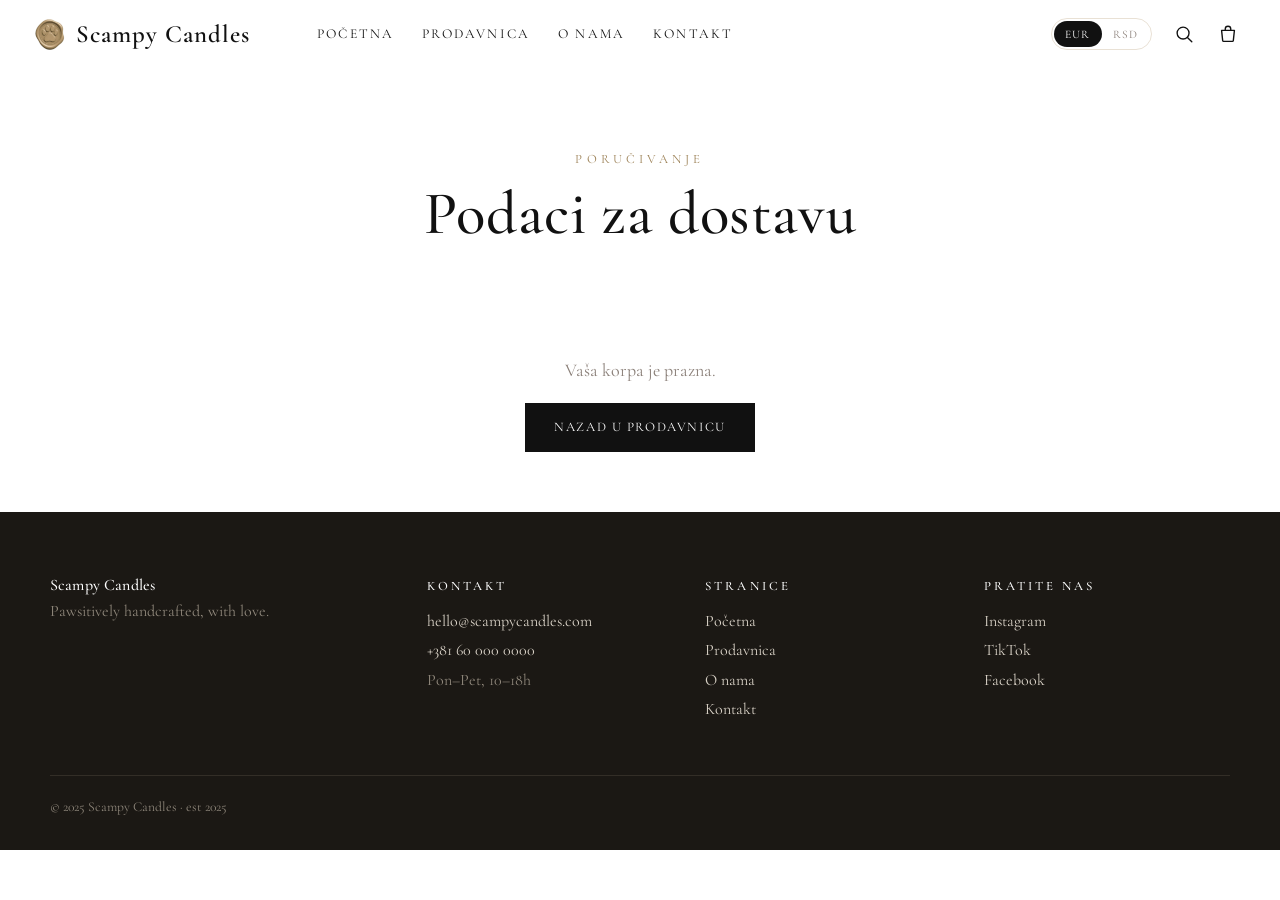
==== commit 8c7e8269: "fix: address customers formally (vi) across the whole site ai-assisted: yes ai-tool: codex ai-scope:" ====
--- a/checkout.html
+++ b/checkout.html
@@ -21,7 +21,7 @@
     </section>
 
     <section class="notfound" id="checkout-empty" hidden>
-      <p>Tvoja korpa je prazna.</p>
+      <p>Vaša korpa je prazna.</p>
       <a class="btn btn--solid" href="prodavnica.html">Nazad u prodavnicu</a>
     </section>
 
@@ -56,22 +56,22 @@
             <input type="radio" name="payment" value="pouzecem" checked>
             <span>
               <strong>Plaćanje pouzećem</strong>
-              <small>Plaćaš kuriru gotovinom prilikom preuzimanja paketa.</small>
+              <small>Plaćate kuriru gotovinom prilikom preuzimanja paketa.</small>
             </span>
           </label>
         </fieldset>
 
-        <button class="btn btn--solid btn--block btn--lg" type="submit">Potvrdi porudžbinu</button>
-        <p class="muted hint center">Klikom na dugme potvrđuješ porudžbinu. Ništa ne plaćaš unapred.</p>
+        <button class="btn btn--solid btn--block btn--lg" type="submit">Potvrdite porudžbinu</button>
+        <p class="muted hint center">Klikom na dugme potvrđujete porudžbinu. Ništa ne plaćate unapred.</p>
       </form>
 
       <aside class="summary" aria-label="Pregled porudžbine">
-        <h2>Tvoja porudžbina</h2>
+        <h2>Vaša porudžbina</h2>
         <div id="sum-items"></div>
         <dl class="totals">
           <div class="totals__grand"><dt>Ukupno</dt><dd id="sum-sub"></dd></div>
         </dl>
-        <p class="muted hint">Plaćaš pri preuzimanju. <strong>Dostavu snosi kupac.</strong></p>
+        <p class="muted hint">Plaćate pri preuzimanju. <strong>Poštarinu plaćate kuriru.</strong></p>
       </aside>
     </section>
   </main>
--- a/style.css
+++ b/style.css
@@ -1149,6 +1149,6 @@
 @media (max-width: 560px) { #opt-dedication, #opt-note { min-height: 68px; } }   /* the example text wraps to two lines on a phone */
 
 /* Final price on checkout: clearly bigger than the item prices */
-.summary .totals__grand { align-items: baseline; font-size: 1.7rem; border-top-color: var(--ink); }
+.summary .totals__grand { align-items: baseline; font-size: 1.7rem; border-top: 0; margin-top: 0; }   /* the line above comes from the last item */
 .summary .totals__grand dt { color: var(--ink); }
 .summary .totals__grand dd { font-weight: 700; font-size: 1.9rem; }
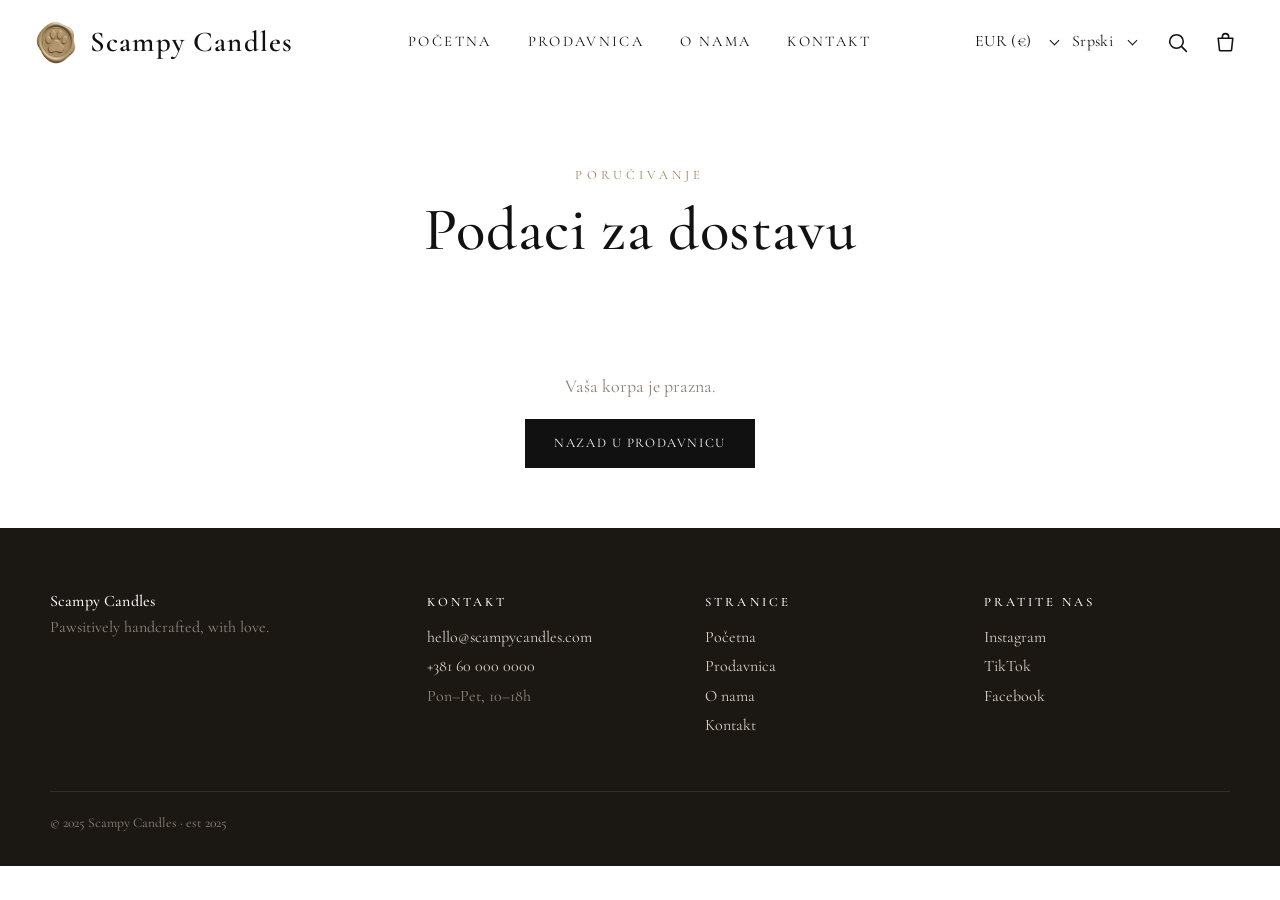
==== commit 9133e5dd: "feat: English version with currency and language dropdowns ai-assisted: yes ai-tool: codex ai-scope:" ====
--- a/checkout.html
+++ b/checkout.html
@@ -10,6 +10,7 @@
   <link rel="preconnect" href="https://fonts.gstatic.com" crossorigin>
   <link href="https://fonts.googleapis.com/css2?family=Cormorant+Garamond:ital,wght@0,400;0,500;0,600;1,400&display=swap" rel="stylesheet">
   <link rel="stylesheet" href="style.css">
+  <script src="i18n.js"></script>
 </head>
 <body data-page="checkout">
   <header class="header" id="site-header"></header>
@@ -35,7 +36,7 @@
           </div>
           <div class="row">
             <div class="field"><label for="f-email">Email</label><input id="f-email" name="email" type="email" required autocomplete="email"></div>
-            <div class="field"><label for="f-phone">Telefon</label><input id="f-phone" name="phone" type="tel" required pattern="[0-9 +\(\)\/\-]{6,}" title="Unesi broj telefona, npr. 060 123 4567" autocomplete="tel"></div>
+            <div class="field"><label for="f-phone">Telefon</label><input id="f-phone" name="phone" type="tel" required pattern="[0-9 +\(\)\/\-]{6,}" title="Unesite broj telefona, npr. 060 123 4567" autocomplete="tel"></div>
           </div>
         </fieldset>
 
--- a/style.css
+++ b/style.css
@@ -1152,3 +1152,111 @@
 .summary .totals__grand { align-items: baseline; font-size: 1.7rem; border-top: 0; margin-top: 0; }   /* the line above comes from the last item */
 .summary .totals__grand dt { color: var(--ink); }
 .summary .totals__grand dd { font-weight: 700; font-size: 1.9rem; }
+
+.opt__date { width: 100%; padding: 12px 14px; border: 1px solid var(--line); background: #fff; font: inherit; border-radius: 0; outline: 0; min-height: 46px; }
+.opt__date:focus { border-color: var(--gold-deep); }
+
+/* ---------- Header turns black once the page is scrolled ---------- */
+.header { transition: background-color .3s, color .3s, border-color .3s, box-shadow .3s; }
+.header.is-scrolled {
+  background: rgba(17, 17, 17, .96);
+  color: #fff;
+  border-color: #000;
+  box-shadow: 0 4px 22px rgba(0, 0, 0, .25);
+}
+.header.is-scrolled .icon-btn:hover { background: rgba(255, 255, 255, .14); }
+.header.is-scrolled .currency { border-color: rgba(255, 255, 255, .35); }
+.header.is-scrolled .currency button { color: rgba(255, 255, 255, .7); }
+.header.is-scrolled .currency button.is-active { background: #fff; color: #111; }
+.header.is-scrolled .nav a::after { background: #e1c999; }
+.header.is-scrolled .search { background: #111; border-top-color: rgba(255, 255, 255, .18); }
+.header.is-scrolled .search input { color: #fff; }
+.header.is-scrolled .search input::placeholder { color: rgba(255, 255, 255, .55); }
+@media (max-width: 820px) {
+  .header.is-scrolled .nav { background: #111; border-bottom-color: rgba(255, 255, 255, .18); }
+}
+
+/* ---------- Roomier header ---------- */
+:root { --header-h: 84px; }
+.brand { gap: 12px; }
+.brand img { width: 46px; height: 46px; }
+.brand span { font-size: 1.8rem; }
+.nav { gap: 36px; }
+.nav a { font-size: .92rem; }
+.currency button { padding: 5px 13px; font-size: .78rem; }
+.icon-btn { width: 46px; height: 46px; }
+.icon-btn svg { width: 25px; height: 25px; }
+@media (max-width: 820px) {
+  :root { --header-h: 74px; }
+  .brand img { width: 42px; height: 42px; }
+  .icon-btn { width: 44px; height: 44px; }
+}
+
+/* nav links never wrap; on narrower laptops they tighten up instead */
+.nav a { white-space: nowrap; }
+@media (max-width: 1180px) { .nav { gap: 24px; } .nav a { font-size: .84rem; letter-spacing: .12em; } .brand span { font-size: 1.6rem; } }
+@media (max-width: 960px)  { .nav { gap: 18px; } .nav a { font-size: .78rem; letter-spacing: .08em; } .brand span { font-size: 1.45rem; } }
+
+/* ---------- Header after scrolling: GOLD (preview). Dark text, because white on gold is hard to read. ----------
+   To go back to black, change --hdr-bg to #111 and --hdr-fg to #fff. */
+:root { --hdr-bg: #c8a97a; --hdr-fg: #1c1712; --hdr-line: rgba(28, 23, 18, .22); }
+.header.is-scrolled {
+  background: var(--hdr-bg);
+  color: var(--hdr-fg);
+  border-color: transparent;
+  box-shadow: 0 4px 22px rgba(60, 40, 10, .22);
+  backdrop-filter: none;
+  -webkit-backdrop-filter: none;
+}
+.header.is-scrolled .brand img { filter: drop-shadow(0 1px 3px rgba(60, 40, 10, .45)); }
+.header.is-scrolled .icon-btn:hover { background: rgba(28, 23, 18, .1); }
+.header.is-scrolled .currency { border-color: var(--hdr-line); }
+.header.is-scrolled .currency button { color: rgba(28, 23, 18, .7); }
+.header.is-scrolled .currency button.is-active { background: var(--hdr-fg); color: #fff; }
+.header.is-scrolled .nav a::after { background: var(--hdr-fg); }
+.header.is-scrolled .cart-count { background: var(--hdr-fg); color: #fff; }
+.header.is-scrolled .search { background: var(--hdr-bg); border-top-color: var(--hdr-line); }
+.header.is-scrolled .search input { color: var(--hdr-fg); }
+.header.is-scrolled .search input::placeholder { color: rgba(28, 23, 18, .6); }
+@media (max-width: 820px) {
+  .header.is-scrolled .nav { background: var(--hdr-bg); border-bottom-color: var(--hdr-line); }
+}
+
+/* ---------- Header: links centred between the logo (left) and the icons (right) ---------- */
+@media (min-width: 1100px) {
+  .header__bar { grid-template-columns: 1fr auto 1fr; }
+  .brand { justify-self: start; }
+  .nav { margin-left: 0; justify-self: center; }
+  .header__actions { justify-self: end; }
+}
+
+/* ---------- Dropdowns for currency and language (plain text with a chevron) ---------- */
+.select { position: relative; display: inline-flex; align-items: center; }
+.select select {
+  appearance: none; -webkit-appearance: none;
+  background: transparent; color: inherit;
+  border: 0; border-radius: 0;
+  font: inherit; font-size: 1rem; letter-spacing: .02em;
+  padding: 8px 22px 8px 6px;
+  cursor: pointer;
+  outline-offset: 2px;
+}
+.select select option { color: #111; background: #fff; }
+.select::after {
+  content: ""; position: absolute; right: 6px; top: 50%;
+  width: 6px; height: 6px; margin-top: -5px;
+  border-right: 1.5px solid currentColor; border-bottom: 1.5px solid currentColor;
+  transform: rotate(45deg); pointer-events: none;
+}
+.header__actions { gap: 2px; }
+.header__actions .select + .select { margin-right: 10px; }
+.nav__prefs { display: none; }
+@media (max-width: 820px) {
+  .header__actions .select--lang { display: none; }           /* the phone keeps the language inside the menu */
+  .nav__prefs { display: block; padding: 10px 0 0; border-top: 1px solid var(--line); margin-top: 6px; }
+  .header__actions .select select { font-size: .92rem; padding-left: 2px; }
+}
+@media (max-width: 400px) { .header__actions .select select { font-size: .85rem; } }
+
+/* English is being applied: keep the page hidden for a moment so Serbian never flashes */
+html.i18n-pending body { visibility: hidden; }
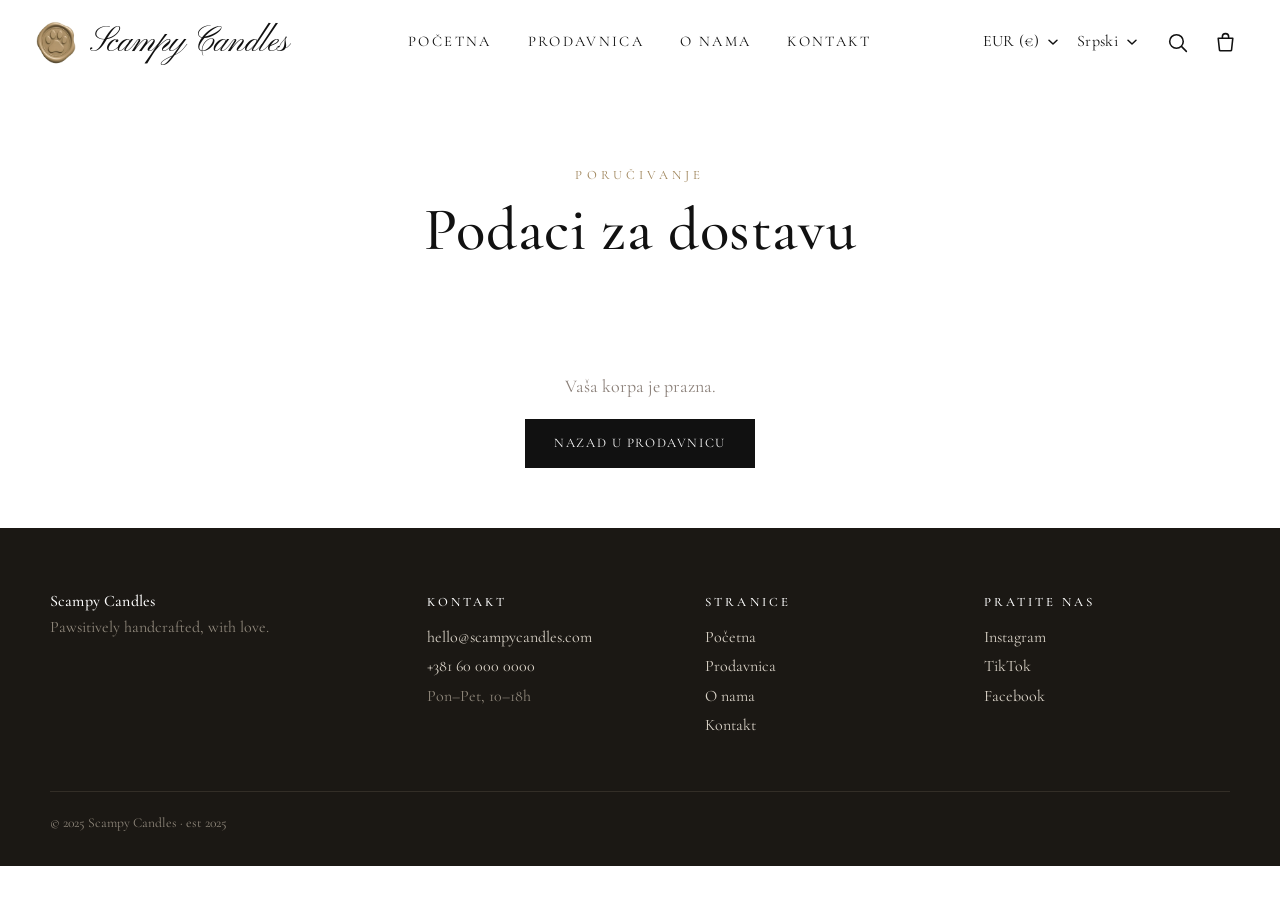
==== commit 2853b1af: "feat: script lettering for the brand name in the header ai-assisted: yes ai-tool: codex ai-scope: im" ====
--- a/checkout.html
+++ b/checkout.html
@@ -8,7 +8,7 @@
   <meta name="robots" content="noindex">
   <link rel="preconnect" href="https://fonts.googleapis.com">
   <link rel="preconnect" href="https://fonts.gstatic.com" crossorigin>
-  <link href="https://fonts.googleapis.com/css2?family=Cormorant+Garamond:ital,wght@0,400;0,500;0,600;1,400&display=swap" rel="stylesheet">
+  <link href="https://fonts.googleapis.com/css2?family=Cormorant+Garamond:ital,wght@0,400;0,500;0,600;1,400&family=Pinyon+Script&display=swap" rel="stylesheet">
   <link rel="stylesheet" href="style.css">
   <script src="i18n.js"></script>
 </head>
--- a/style.css
+++ b/style.css
@@ -1260,3 +1260,87 @@
 
 /* English is being applied: keep the page hidden for a moment so Serbian never flashes */
 html.i18n-pending body { visibility: hidden; }
+
+/* The logo never gets squashed: the other header items give way instead */
+.brand { flex: none; min-width: 0; }
+.brand img { flex: none; width: 46px; height: 46px; min-width: 46px; object-fit: contain; aspect-ratio: 1; }
+@media (max-width: 820px) { .brand img { width: 42px; height: 42px; min-width: 42px; } }
+@media (max-width: 380px) {
+  .header__bar { padding: 0 10px; gap: 6px; }
+  .brand img { width: 38px; height: 38px; min-width: 38px; }
+  .icon-btn { width: 38px; height: 38px; }
+  .header__actions .select select { font-size: .78rem; padding-right: 16px; }
+  .select::after { right: 3px; }
+  .menu-btn { margin-right: -4px; }
+}
+
+/* Pictures keep their proportions whatever width the layout gives them */
+.hero__seal, .loader__seal, .thanks__seal { height: auto; aspect-ratio: 1; object-fit: contain; }
+.hero__art { align-content: center; }
+.hero__est { position: static; margin-top: -4px; }
+.hero__art { grid-template-rows: auto auto; place-content: center; gap: 0; aspect-ratio: auto; min-height: 280px; }
+.hero__glow { z-index: 0; }
+.hero__seal { z-index: 1; }
+.hero__est { z-index: 1; }
+@media (min-width: 821px) { .hero__art { aspect-ratio: 1; } }
+.hero__seal { width: min(250px, 58vw); }
+@media (min-width: 821px) { .hero__seal { width: min(300px, 26vw); } }
+
+/* The Serbian headline is longer than the old English one, so it is set a little smaller */
+.hero__title { font-size: clamp(2.3rem, 5.4vw, 4.4rem); line-height: 1.08; }
+.hero__title em { display: inline-block; }
+.hero__title { font-size: clamp(2.2rem, 4.1vw, 3.7rem); }
+@media (max-width: 820px) { .hero__title { font-size: clamp(2rem, 8.4vw, 3.2rem); } }
+
+/* ---------- Custom dropdown (currency, language): plain HTML + CSS, not the browser's <select> ---------- */
+.dd { position: relative; display: inline-block; }
+.dd__btn {
+  display: inline-flex; align-items: center; gap: 8px;
+  padding: 9px 8px; border-radius: 8px;
+  font: inherit; font-size: 1rem; letter-spacing: .02em; color: inherit; white-space: nowrap;
+  transition: background .2s;
+}
+.dd__btn:hover, .dd.is-open .dd__btn { background: rgba(0, 0, 0, .05); }
+.dd__chev { transition: transform .2s var(--ease); flex: none; }
+.dd.is-open .dd__chev { transform: rotate(180deg); }
+.dd__menu {
+  position: absolute; top: calc(100% + 6px); right: 0; z-index: 70;
+  min-width: 100%; margin: 0; padding: 6px; list-style: none;
+  background: #fff; color: #1c1712;
+  border: 1px solid var(--line); border-radius: 12px;
+  box-shadow: 0 14px 34px rgba(40, 28, 10, .16);
+  outline: 0;
+}
+.dd__menu[hidden] { display: none; }
+.dd.is-open .dd__menu { animation: dd-in .16s var(--ease); }
+@keyframes dd-in { from { opacity: 0; transform: translateY(-4px); } }
+.dd__menu li {
+  display: flex; align-items: center; justify-content: space-between; gap: 18px;
+  padding: 9px 12px; border-radius: 8px; cursor: pointer; white-space: nowrap; font-size: .98rem;
+}
+.dd__menu li.is-active { background: var(--cream); }
+.dd__menu li[aria-selected="true"] { font-weight: 600; }
+.dd__menu li[aria-selected="true"]::after { content: "✓"; color: var(--gold-deep); font-size: .9rem; }
+.header__actions .dd + .dd { margin-right: 6px; }
+.dd--lang .dd__menu { right: 0; }
+
+/* on the scrolled (gold) header the button hover/open tint is dark, and the open menu stays white */
+.header.is-scrolled .dd__btn:hover, .header.is-scrolled .dd.is-open .dd__btn { background: rgba(28, 23, 18, .1); }
+
+/* phones: the language lives inside the opened menu, the list opens upwards-left of the button */
+@media (max-width: 820px) {
+  .header__actions .dd--lang { display: none; }
+  .nav__prefs .dd { display: block; }
+  .nav__prefs .dd__btn { padding-left: 0; }
+  .nav__prefs .dd__menu { left: 0; right: auto; min-width: 180px; }
+  .dd__btn { font-size: .92rem; padding: 8px 6px; }
+}
+@media (max-width: 400px) { .dd__btn { font-size: .8rem; gap: 5px; padding: 8px 4px; } }
+
+/* the old native-select styles are not used any more */
+.select { display: none !important; }
+
+/* Brand name in the header: script lettering (only here; the rest of the site stays in the printed face) */
+.brand span { font-family: "Pinyon Script", "Snell Roundhand", cursive; font-weight: 400; letter-spacing: 0; font-size: 2.1rem; line-height: 1; padding-top: 4px; }
+@media (max-width: 1180px) { .brand span { font-size: 1.9rem; } }
+@media (max-width: 960px)  { .brand span { font-size: 1.7rem; } }
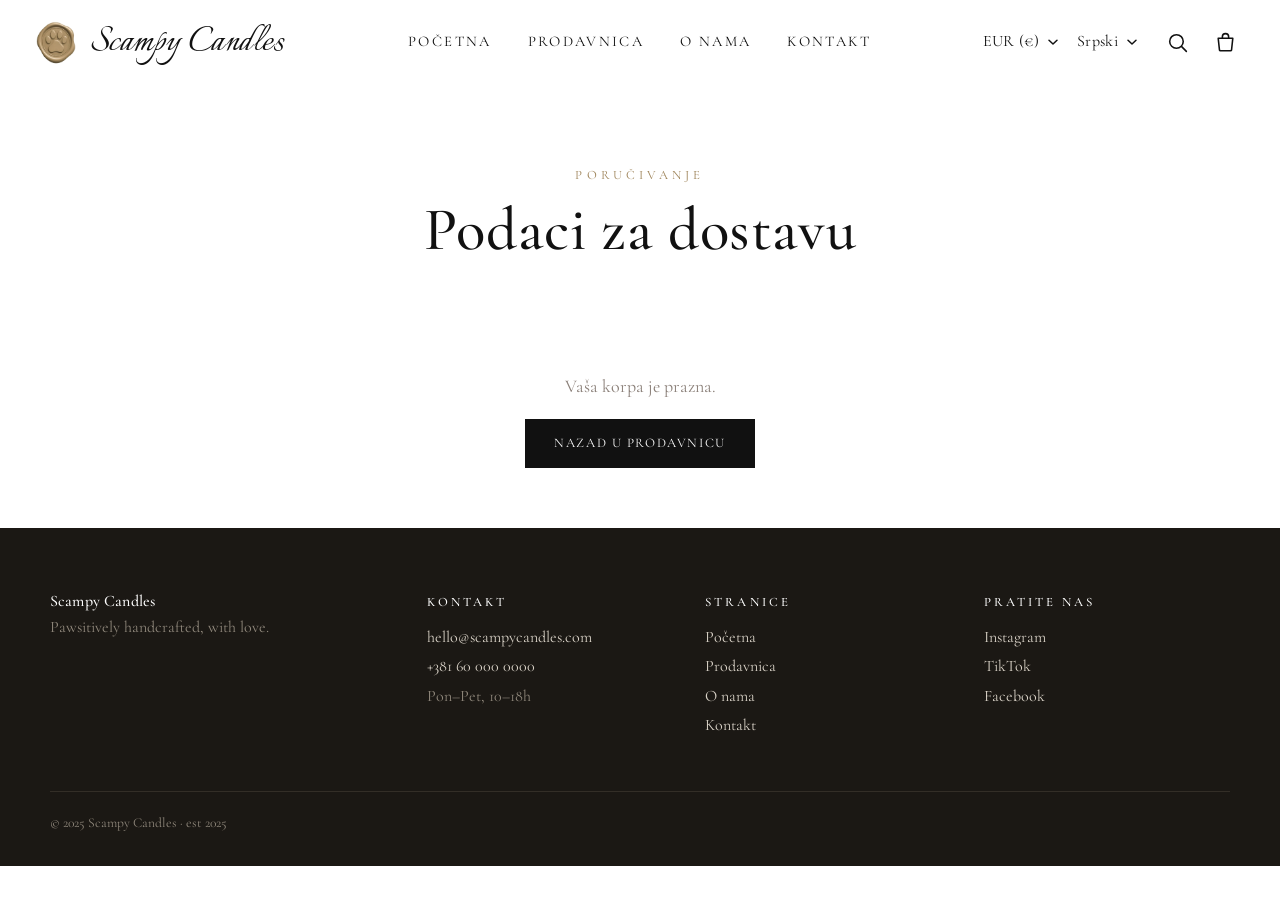
==== commit 1ec18d8c: "feat: Italianno for the header brand name ai-assisted: yes ai-tool: codex ai-scope: implementation" ====
--- a/checkout.html
+++ b/checkout.html
@@ -8,7 +8,7 @@
   <meta name="robots" content="noindex">
   <link rel="preconnect" href="https://fonts.googleapis.com">
   <link rel="preconnect" href="https://fonts.gstatic.com" crossorigin>
-  <link href="https://fonts.googleapis.com/css2?family=Cormorant+Garamond:ital,wght@0,400;0,500;0,600;1,400&family=Pinyon+Script&display=swap" rel="stylesheet">
+  <link href="https://fonts.googleapis.com/css2?family=Cormorant+Garamond:ital,wght@0,400;0,500;0,600;1,400&family=Italianno&display=swap" rel="stylesheet">
   <link rel="stylesheet" href="style.css">
   <script src="i18n.js"></script>
 </head>
--- a/style.css
+++ b/style.css
@@ -1341,6 +1341,12 @@
 .select { display: none !important; }
 
 /* Brand name in the header: script lettering (only here; the rest of the site stays in the printed face) */
-.brand span { font-family: "Pinyon Script", "Snell Roundhand", cursive; font-weight: 400; letter-spacing: 0; font-size: 2.1rem; line-height: 1; padding-top: 4px; }
-@media (max-width: 1180px) { .brand span { font-size: 1.9rem; } }
-@media (max-width: 960px)  { .brand span { font-size: 1.7rem; } }
+.brand span { font-family: "Italianno", "Snell Roundhand", cursive; font-weight: 400; letter-spacing: .01em; font-size: 2.7rem; line-height: 1; padding-top: 2px; }
+@media (max-width: 1180px) { .brand span { font-size: 2.45rem; } }
+@media (max-width: 960px)  { .brand span { font-size: 2.2rem; } }
+
+/* Header logo: a full turn around its vertical axis every 15 seconds (the turn itself takes about a second) */
+.brand { perspective: 500px; }
+.brand img { animation: logo-spin 15s infinite; transform-style: preserve-3d; backface-visibility: visible; }
+@keyframes logo-spin { 0%, 93% { transform: rotateY(0deg); animation-timing-function: cubic-bezier(.45, 0, .25, 1); } 100% { transform: rotateY(360deg); } }
+@media (prefers-reduced-motion: reduce) { .brand img { animation: none; } }
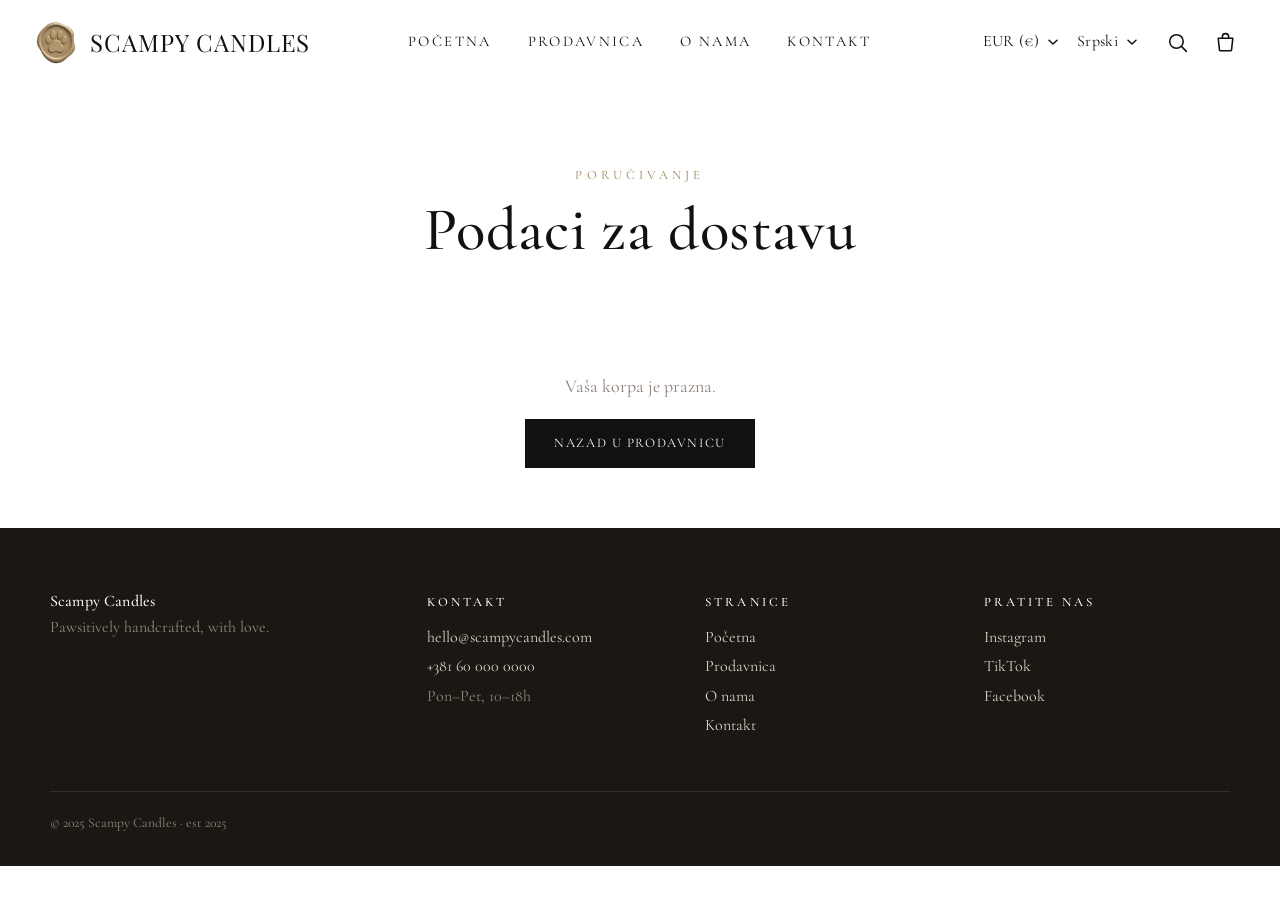
==== commit 1f9263a9: "feat: brand name in capitals, Playfair Display ai-assisted: yes ai-tool: codex ai-scope: implementat" ====
--- a/checkout.html
+++ b/checkout.html
@@ -8,7 +8,7 @@
   <meta name="robots" content="noindex">
   <link rel="preconnect" href="https://fonts.googleapis.com">
   <link rel="preconnect" href="https://fonts.gstatic.com" crossorigin>
-  <link href="https://fonts.googleapis.com/css2?family=Cormorant+Garamond:ital,wght@0,400;0,500;0,600;1,400&family=Italianno&display=swap" rel="stylesheet">
+  <link href="https://fonts.googleapis.com/css2?family=Cormorant+Garamond:ital,wght@0,400;0,500;0,600;1,400&family=Playfair+Display:wght@400;500&display=swap" rel="stylesheet">
   <link rel="stylesheet" href="style.css">
   <script src="i18n.js"></script>
 </head>
--- a/style.css
+++ b/style.css
@@ -1340,13 +1340,163 @@
 /* the old native-select styles are not used any more */
 .select { display: none !important; }
 
-/* Brand name in the header: script lettering (only here; the rest of the site stays in the printed face) */
-.brand span { font-family: "Italianno", "Snell Roundhand", cursive; font-weight: 400; letter-spacing: .01em; font-size: 2.7rem; line-height: 1; padding-top: 2px; }
-@media (max-width: 1180px) { .brand span { font-size: 2.45rem; } }
-@media (max-width: 960px)  { .brand span { font-size: 2.2rem; } }
+/* Brand name in the header: capitals in Playfair Display (the face from the reference picture) */
+.brand span { font-family: "Playfair Display", "Didot", Georgia, serif; font-weight: 400; text-transform: uppercase; letter-spacing: .04em; font-size: 1.5rem; line-height: 1; padding-top: 0; }
+@media (max-width: 1180px) { .brand span { font-size: 1.32rem; } }
+@media (max-width: 960px)  { .brand span { font-size: 1.18rem; } }
 
 /* Header logo: a full turn around its vertical axis every 15 seconds (the turn itself takes about a second) */
 .brand { perspective: 500px; }
 .brand img { animation: logo-spin 15s infinite; transform-style: preserve-3d; backface-visibility: visible; }
 @keyframes logo-spin { 0%, 93% { transform: rotateY(0deg); animation-timing-function: cubic-bezier(.45, 0, .25, 1); } 100% { transform: rotateY(360deg); } }
 @media (prefers-reduced-motion: reduce) { .brand img { animation: none; } }
+
+/* ---------- Hero with a photo (test): remove the class "hero-wrap--photo" in index.html to go back to the seal ---------- */
+.hero-wrap--photo {
+  background:
+    linear-gradient(90deg, #fff 0%, rgba(255, 255, 255, .96) 32%, rgba(255, 255, 255, .55) 52%, rgba(255, 255, 255, 0) 74%),
+    url("assets/hero/hero1-landscape.jpg") center / cover no-repeat;
+  border-bottom: 1px solid var(--line);
+}
+.hero-wrap--photo .hero { min-height: clamp(460px, 62vh, 640px); }
+.hero-wrap--photo .hero__art { display: none; }
+.hero-wrap--photo .hero { grid-template-columns: minmax(0, 620px) 1fr; }
+@media (max-width: 820px) {
+  .hero-wrap--photo { background: linear-gradient(180deg, rgba(255, 255, 255, .9), rgba(255, 255, 255, .8)), url("assets/hero/hero1-landscape.jpg") center / cover no-repeat; }
+  .hero-wrap--photo .hero { grid-template-columns: 1fr; min-height: 0; }
+}
+
+/* The photo hero keeps the height the hero had with the seal (about 690px on a laptop, taller on phones) */
+.hero-wrap--photo .hero { min-height: min(691px, max(595px, 54vw)); align-content: center; }
+@media (max-width: 820px) { .hero-wrap--photo .hero { min-height: 760px; } }
+
+/* ---------- Header: transparent at the very top, white once the page is scrolled ---------- */
+:root { --hdr-bg: #fff; --hdr-fg: #1c1712; --hdr-line: #e9e1d5; }
+.header { background: transparent; backdrop-filter: none; -webkit-backdrop-filter: none; border-bottom-color: transparent; box-shadow: none; }
+.header.is-scrolled { background: var(--hdr-bg); color: var(--hdr-fg); border-bottom-color: var(--line); box-shadow: 0 4px 20px rgba(60, 40, 10, .08); }
+.header.is-scrolled .brand img { filter: none; }
+.header.is-scrolled .nav a::after { background: var(--gold-deep); }
+.header.is-scrolled .icon-btn:hover { background: var(--cream); }
+.header.is-scrolled .dd__btn:hover, .header.is-scrolled .dd.is-open .dd__btn { background: rgba(0, 0, 0, .05); }
+.header.is-scrolled .cart-count { background: var(--gold-deep); }
+.header.is-scrolled .search { background: #fff; border-top-color: var(--line); }
+.header.is-scrolled .search input { color: var(--ink); }
+.header.is-scrolled .search input::placeholder { color: var(--muted); }
+/* the search bar and the phone menu must stay readable when opened over the photo at the top */
+.header .search { background: #fff; }
+@media (max-width: 820px) { .header.is-scrolled .nav { background: #fff; border-bottom-color: var(--line); } }
+
+/* On the home page the header floats over the hero photo, which starts at the very top of the page */
+body[data-page="home"] .header { margin-bottom: calc(-1 * var(--header-h)); }
+body[data-page="home"] .hero-wrap--photo .hero { padding-top: calc(var(--header-h) + clamp(48px, 9vw, 110px)); min-height: calc(min(691px, max(595px, 54vw)) + var(--header-h)); }
+@media (max-width: 820px) { body[data-page="home"] .hero-wrap--photo .hero { min-height: calc(760px + var(--header-h)); } }
+
+/* ---------- Header after scrolling: translucent dark brown with light text ---------- */
+:root { --hdr-bg: rgba(48, 33, 22, .84); --hdr-fg: #f7f0e6; --hdr-line: rgba(247, 240, 230, .22); }
+.header.is-scrolled {
+  background: var(--hdr-bg); color: var(--hdr-fg);
+  -webkit-backdrop-filter: saturate(1.2) blur(14px); backdrop-filter: saturate(1.2) blur(14px);
+  border-bottom-color: rgba(255, 255, 255, .08);
+  box-shadow: 0 6px 26px rgba(30, 18, 8, .28);
+}
+.header.is-scrolled .nav a::after { background: #e3c99b; }
+.header.is-scrolled .icon-btn:hover,
+.header.is-scrolled .dd__btn:hover, .header.is-scrolled .dd.is-open .dd__btn { background: rgba(255, 255, 255, .14); }
+.header.is-scrolled .cart-count { background: #e3c99b; color: #2b1d12; }
+.header.is-scrolled .search { background: rgba(48, 33, 22, .94); border-top-color: var(--hdr-line); }
+.header.is-scrolled .search input { color: var(--hdr-fg); }
+.header.is-scrolled .search input::placeholder { color: rgba(247, 240, 230, .6); }
+@media (max-width: 820px) {
+  .header.is-scrolled .nav { background: rgba(48, 33, 22, .97); border-bottom-color: var(--hdr-line); }
+  .header.is-scrolled .nav__prefs { border-top-color: var(--hdr-line); }
+}
+
+/* ---------- Hero photo: translucent dark brown over the picture, light text on top ---------- */
+.hero-wrap--photo {
+  background:
+    linear-gradient(90deg, rgba(40, 27, 18, .78) 0%, rgba(40, 27, 18, .6) 45%, rgba(40, 27, 18, .38) 100%),
+    url("assets/hero/hero1-landscape.jpg") center / cover no-repeat;
+}
+.hero-wrap--photo .eyebrow { color: #e3c99b; }
+.hero-wrap--photo .hero__title { color: #fff; }
+.hero-wrap--photo .hero__title em { color: #ecd3a6; }
+.hero-wrap--photo .hero__lead { color: rgba(255, 255, 255, .9); }
+.hero-wrap--photo .btn--solid { background: #f7f0e6; color: #2b1d12; border-color: #f7f0e6; }
+.hero-wrap--photo .btn--solid:hover { background: #e3c99b; border-color: #e3c99b; }
+.hero-wrap--photo .btn--ghost { color: #fff; border-color: rgba(255, 255, 255, .85); }
+.hero-wrap--photo .btn--ghost:hover { background: #fff; color: #2b1d12; }
+@media (max-width: 820px) {
+  .hero-wrap--photo { background: linear-gradient(180deg, rgba(40, 27, 18, .72), rgba(40, 27, 18, .62)), url("assets/hero/hero1-landscape.jpg") center / cover no-repeat; }
+}
+
+/* The header sits on that dark picture at the top of the home page, so its text is light there */
+body[data-page="home"] .header:not(.is-scrolled) { color: #fff; }
+body[data-page="home"] .header:not(.is-scrolled) .nav a::after { background: #e3c99b; }
+body[data-page="home"] .header:not(.is-scrolled) .icon-btn:hover,
+body[data-page="home"] .header:not(.is-scrolled) .dd__btn:hover,
+body[data-page="home"] .header:not(.is-scrolled) .dd.is-open .dd__btn { background: rgba(255, 255, 255, .16); }
+body[data-page="home"] .header:not(.is-scrolled) .cart-count { background: #e3c99b; color: #2b1d12; }
+@media (max-width: 820px) {
+  /* the opened phone menu is white, so its links stay dark even at the top */
+  body[data-page="home"] .header:not(.is-scrolled) .nav { color: var(--ink); }
+  body[data-page="home"] .header:not(.is-scrolled) .nav a::after { background: var(--gold-deep); }
+  body[data-page="home"] .header:not(.is-scrolled) .nav .dd__btn:hover,
+  body[data-page="home"] .header:not(.is-scrolled) .nav .dd.is-open .dd__btn { background: rgba(0, 0, 0, .05); }
+}
+
+/* Hero text on the photo: stronger contrast */
+.hero-wrap--photo {
+  background:
+    linear-gradient(90deg, rgba(36, 24, 16, .86) 0%, rgba(36, 24, 16, .72) 48%, rgba(36, 24, 16, .4) 100%),
+    url("assets/hero/hero1-landscape.jpg") center / cover no-repeat;
+}
+.hero-wrap--photo .eyebrow { color: #fff4dc; font-weight: 600; font-size: .92rem; letter-spacing: .34em; text-shadow: 0 1px 10px rgba(0, 0, 0, .45); }
+.hero-wrap--photo .hero__title { text-shadow: 0 2px 18px rgba(0, 0, 0, .35); }
+.hero-wrap--photo .hero__title em { color: #f9e3b4; font-weight: 500; }
+.hero-wrap--photo .hero__lead { color: #fff; text-shadow: 0 1px 12px rgba(0, 0, 0, .4); }
+@media (max-width: 820px) {
+  .hero-wrap--photo { background: linear-gradient(180deg, rgba(36, 24, 16, .8), rgba(36, 24, 16, .72)), url("assets/hero/hero1-landscape.jpg") center / cover no-repeat; }
+}
+
+/* ---------- Header after scrolling: white with dark text ---------- */
+:root { --hdr-bg: #fff; --hdr-fg: #1c1712; --hdr-line: #e9e1d5; }
+.header.is-scrolled {
+  background: #fff; color: var(--hdr-fg);
+  -webkit-backdrop-filter: none; backdrop-filter: none;
+  border-bottom-color: var(--line);
+  box-shadow: 0 4px 20px rgba(60, 40, 10, .08);
+}
+.header.is-scrolled .nav a::after { background: var(--gold-deep); }
+.header.is-scrolled .icon-btn:hover { background: var(--cream); }
+.header.is-scrolled .dd__btn:hover, .header.is-scrolled .dd.is-open .dd__btn { background: rgba(0, 0, 0, .05); }
+.header.is-scrolled .cart-count { background: var(--gold-deep); color: #fff; }
+.header.is-scrolled .search { background: #fff; border-top-color: var(--line); }
+.header.is-scrolled .search input { color: var(--ink); }
+.header.is-scrolled .search input::placeholder { color: var(--muted); }
+@media (max-width: 820px) {
+  .header.is-scrolled .nav { background: #fff; border-bottom-color: var(--line); }
+  .header.is-scrolled .nav__prefs { border-top-color: var(--line); }
+}
+
+/* ---------- Hero slideshow: the pictures fade into each other, the brown layer and the text stay ---------- */
+.hero-wrap--photo { position: relative; isolation: isolate; background: none; }
+.hero-bg { position: absolute; inset: 0; z-index: -2; overflow: hidden; }
+.hero-bg span { position: absolute; inset: 0; background-size: cover; background-position: center; opacity: 0; transition: opacity 1s ease-in-out; }
+.hero-bg span:first-child { opacity: 1; }          /* shown even before the script runs */
+.hero-bg.is-ready span { opacity: 0; }
+.hero-bg.is-ready span.is-on { opacity: 1; }
+.hero-wrap--photo::before {
+  content: ""; position: absolute; inset: 0; z-index: -1;
+  background: linear-gradient(90deg, rgba(36, 24, 16, .86) 0%, rgba(36, 24, 16, .72) 48%, rgba(36, 24, 16, .4) 100%);
+}
+@media (max-width: 820px) { .hero-wrap--photo::before { background: linear-gradient(180deg, rgba(36, 24, 16, .8), rgba(36, 24, 16, .72)); } }
+@media (prefers-reduced-motion: reduce) { .hero-bg span { transition: none; } }
+
+/* Dots under the hero */
+.hero-dots { display: flex; justify-content: flex-start; gap: 4px; margin: 26px 0 0 -8px; }
+@media (max-width: 820px) { .hero-dots { justify-content: center; margin-left: 0; } }
+.hero-dot { width: 32px; height: 32px; display: grid; place-items: center; border-radius: 50%; }
+.hero-dot::before { content: ""; width: 11px; height: 11px; border-radius: 50%; border: 1.5px solid #fff; background: transparent; transition: background .25s, transform .25s; }
+.hero-dot:hover::before { background: rgba(255, 255, 255, .5); }
+.hero-dot.is-on::before { background: #fff; transform: scale(1.1); }
+.hero-dot:focus-visible { outline: 2px solid #e3c99b; outline-offset: 0; }
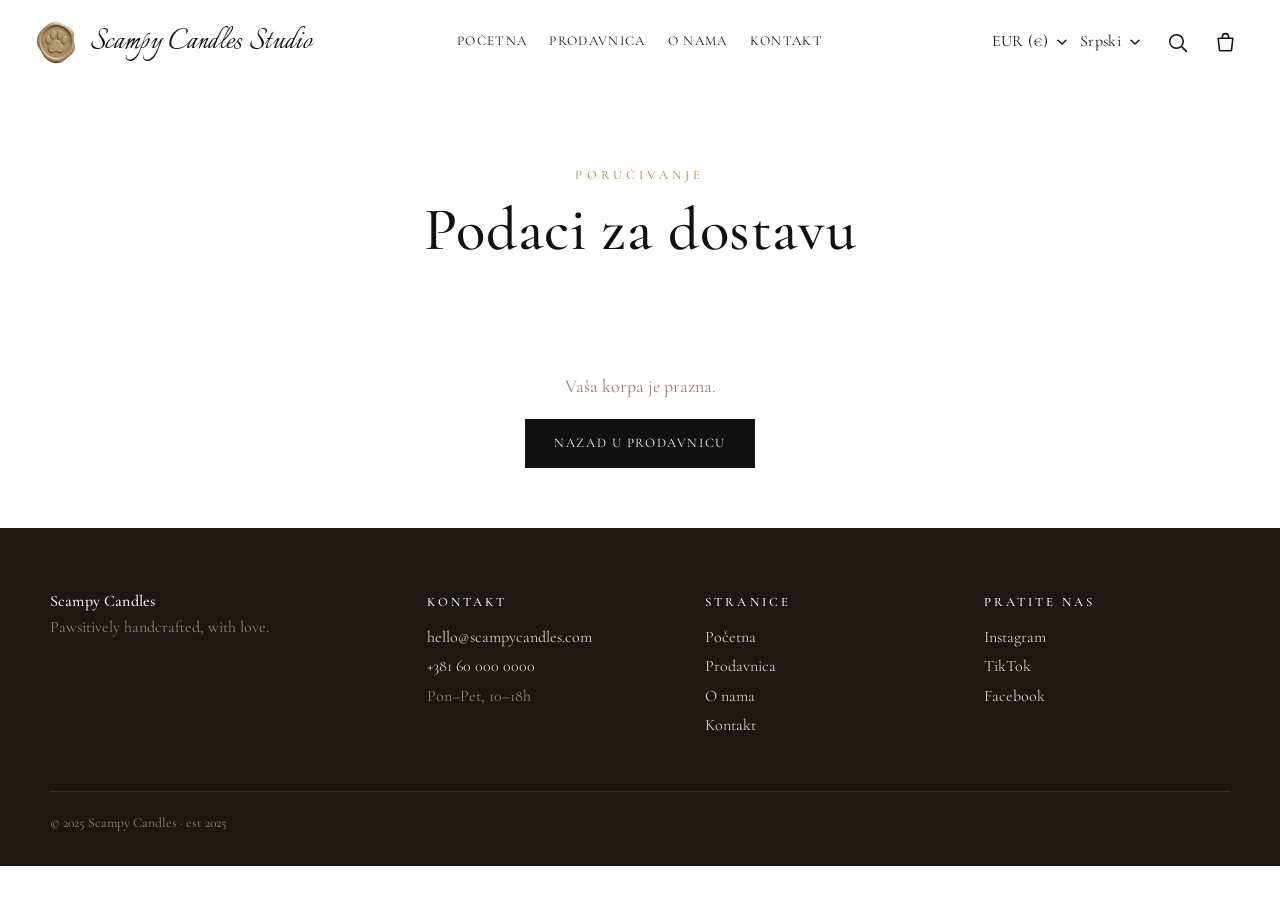
==== commit 7b1bc870: "feat: script title Scampy Candles Studio in the header ai-assisted: yes ai-tool: codex ai-scope: imp" ====
--- a/checkout.html
+++ b/checkout.html
@@ -8,7 +8,7 @@
   <meta name="robots" content="noindex">
   <link rel="preconnect" href="https://fonts.googleapis.com">
   <link rel="preconnect" href="https://fonts.gstatic.com" crossorigin>
-  <link href="https://fonts.googleapis.com/css2?family=Cormorant+Garamond:ital,wght@0,400;0,500;0,600;1,400&family=Playfair+Display:wght@400;500&display=swap" rel="stylesheet">
+  <link href="https://fonts.googleapis.com/css2?family=Cormorant+Garamond:ital,wght@0,400;0,500;0,600;1,400&family=Italianno&display=swap" rel="stylesheet">
   <link rel="stylesheet" href="style.css">
   <script src="i18n.js"></script>
 </head>
--- a/style.css
+++ b/style.css
@@ -1500,3 +1500,15 @@
 .hero-dot:hover::before { background: rgba(255, 255, 255, .5); }
 .hero-dot.is-on::before { background: #fff; transform: scale(1.1); }
 .hero-dot:focus-visible { outline: 2px solid #e3c99b; outline-offset: 0; }
+
+/* "Scampy Candles Studio" is longer, so it is set a little smaller on laptops */
+@media (min-width: 1100px) and (max-width: 1500px) { .brand span { font-size: 1.28rem; } .nav { gap: 28px; } }
+@media (min-width: 1100px) and (max-width: 1280px) { .brand span { font-size: 1.16rem; letter-spacing: .02em; } .nav { gap: 22px; } .nav a { font-size: .84rem; letter-spacing: .1em; } .dd__btn { padding-inline: 5px; } }
+@media (min-width: 821px) and (max-width: 1099px) { .brand span { font-size: 1.02rem; letter-spacing: .02em; } .nav { gap: 14px; } .nav a { font-size: .74rem; letter-spacing: .06em; } }
+
+
+/* Brand name in the header: script lettering again (Italianno). Placed last so it wins over the earlier capitals rules. */
+.brand span { font-family: "Italianno", "Snell Roundhand", cursive; font-weight: 400; text-transform: none; letter-spacing: .01em; font-size: 2.6rem; line-height: 1; padding-top: 2px; }
+@media (min-width: 1100px) and (max-width: 1500px) { .brand span { font-size: 2.35rem; } }
+@media (min-width: 1100px) and (max-width: 1280px) { .brand span { font-size: 2.1rem; letter-spacing: .01em; } }
+@media (min-width: 821px) and (max-width: 1099px) { .brand span { font-size: 1.8rem; letter-spacing: .01em; } }
